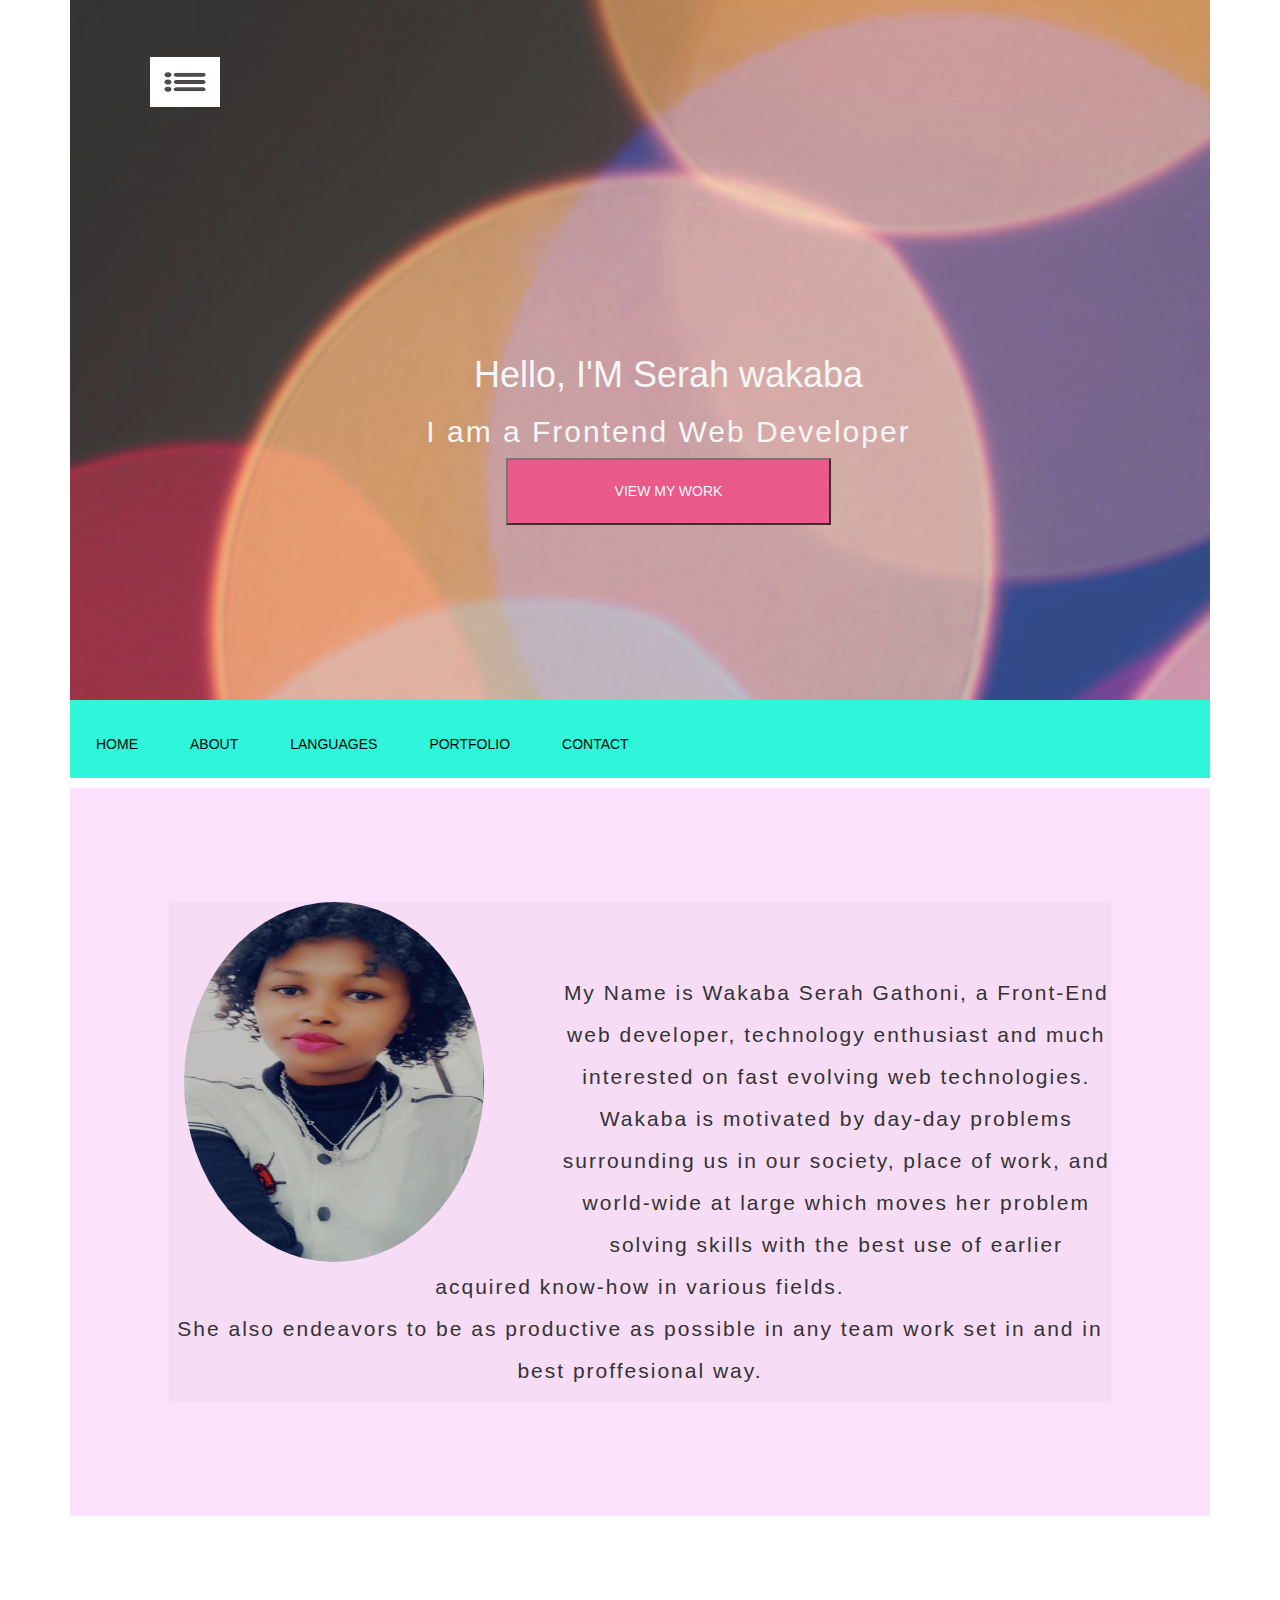
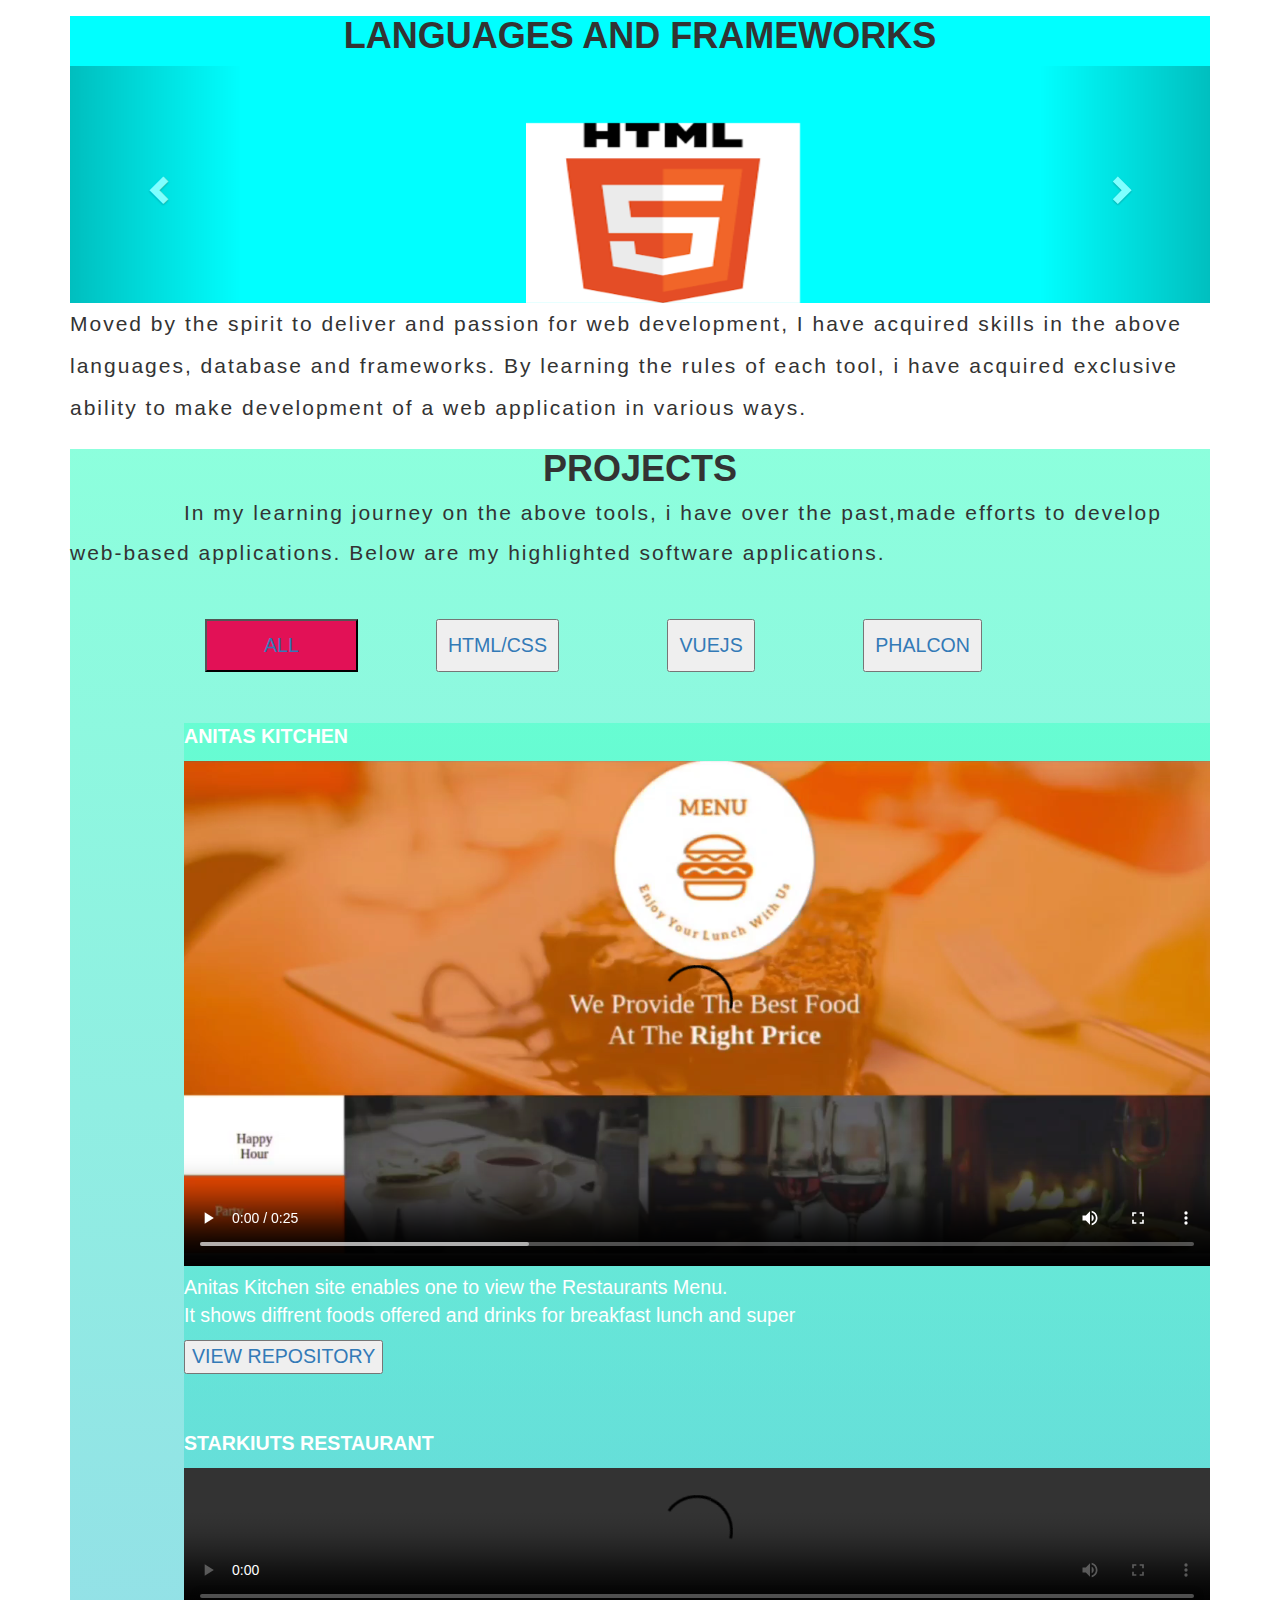
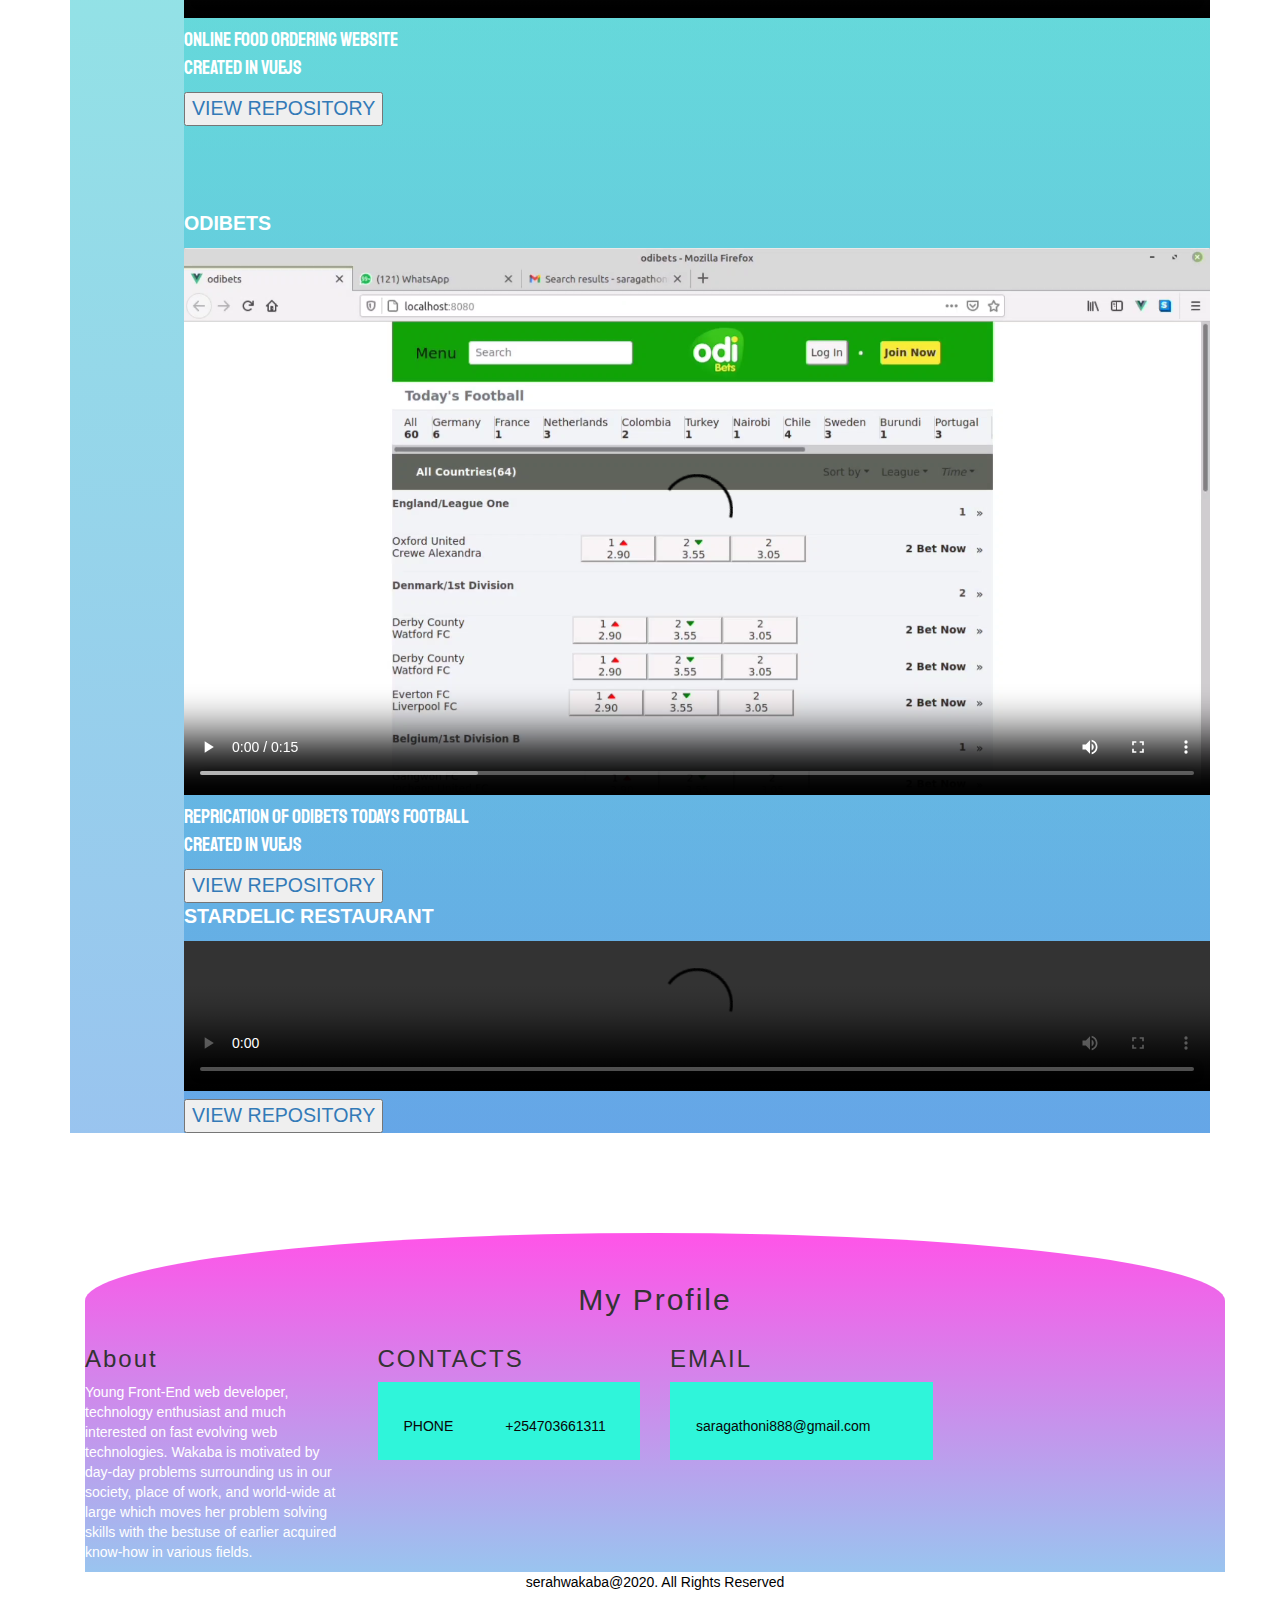
==== index.html @ 75a0c6b9 "lets commit" ====
<!DOCTYPE html>
<html>
    <head>
    <title>PERSONAL WEBSITE</title>
    <link rel="stylesheet" href="index.css">
    <meta name="viewport" content="width=device-width, initial-scale=1">
    <link rel="stylesheet" href="https://maxcdn.bootstrapcdn.com/bootstrap/3.4.1/css/bootstrap.min.css">
    <script src="https://ajax.googleapis.com/ajax/libs/jquery/3.5.1/jquery.min.js"></script>
    <script src="https://maxcdn.bootstrapcdn.com/bootstrap/3.4.1/js/bootstrap.min.js"></script>
    <link href="https://fonts.googleapis.com/css2?family=Playfair+Display:wght@800&family=Staatliches&display=swap"
    rel="stylesheet">

  </head>
 <body>
    <div class="container">
        <div id="landing" class="landing">
            <div class="image" style="background-image: url(./images/itl.at_abstract-wallpaper-hd_85496.png);">
              <div class="logo">
              <img src="./images/icon.png" height="50px" width="70px">
            </div>
            <div class="intro">

              <h1>Hello, I'M Serah wakaba</h1>
                <h2>I am a Frontend Web Developer</h2>
              <a href="#about"> <button class="button4" style="height:40%;color:aliceblue;padding:2%; width:30%; background-color:rgb(228, 49, 108);">VIEW MY WORK </button> </a> </div>
              
            </div>
            </div>
            <div class="nav">
            <ul id="about">
                <li><a class="active" href="#landing">HOME</a></li>
                <li><a href="#about">ABOUT</a></li>
                <li><a href="#lang">LANGUAGES</a></li>
                <li><a href="#projects">PORTFOLIO</a></li>
                <li><a href="#contact">CONTACT</a></li>
              </ul>
            </div>
            <div class="about" id="about">

            <div class="row" style="background-color: rgba(172, 161, 152, 0.062);">
              <div class="col-md-5 no-gutters">
                <div class="rightside d-flex justify-content-center align-items-center">
                    <img class="round" src="./images/profile.jpeg" 
                        width="300" height="360">
                </div>
            </div>
            <br><br><br>
              <div class="col">
               <div class="j" >
                      <div class="conta" >
                          <h6 style="font-size:100%;font-size: 100%;
                          letter-spacing: 2px;
                          line-height: 200%;text-align:center;font-size:150%;">My Name is Wakaba Serah Gathoni, a Front-End web developer,
                              technology enthusiast and much interested on fast evolving web technologies.
                              Wakaba is motivated by day-day problems surrounding us in our society, place of work, and world-wide at large
                              which moves her problem solving skills with the best use of earlier acquired know-how in various fields.<br>
                              She also endeavors to be as productive as possible in any team work set in and in best proffesional way.
                  
                          </h6>
                      </div>
                  </div>
              </div>
      
              
          </div>
        </div>
        <br>        <br>
        <br>
        <br>

      
            <div class="lang" id="lang" style="background-color:aqua;">
                <h1 style="text-align:center;"><b>LANGUAGES AND FRAMEWORKS</b></h1>
                <div id="myCarousel" class="carousel slide" data-ride="carousel">
                    <!-- Indicators -->
                   
                    <!-- Wrapper for slides -->
                    <div class="carousel-inner" style="padding-left: 40%;padding-top: 5%;">
                      <div class="item active">
                        <img src="./images/html.png"  style="width:40%;height:180px;">
                      </div>
                
                      <div class="item">
                        <img src="./images/css.png" alt="Chicago" style="width:40%;height:180px;">
                      </div>
                    
                      <div class="item">
                        <img src="./images/js.png" alt="New york" style="width:40%;height:180px;">
                      </div>
                      <div class="item">
                        <img src="./images/vuejs.jpeg" alt="Chicago" style="width:40%;">
                      </div>
                      
                      <div class="item">
                        <img src="./images/php.png" alt="Chicago" style="width:40%;height:180px;">
                      </div>
                      <div class="item">
                        <img src="./images/phalcon-tutorial.jpg" alt="Chicago" style="width:40%;height:180px;">
                      </div>
                      <div class="item">
                        <img src="./images/python.jpeg" alt="Chicago" style="width:40%;height:180px;">
                      </div>
                    </div>
                
                    <!-- Left and right controls -->
                    <a class="left carousel-control" href="#myCarousel" data-slide="prev">
                      <span class="glyphicon glyphicon-chevron-left"></span>
                      <span class="sr-only">Previous</span>
                    </a>
                    <a class="right carousel-control" href="#myCarousel" data-slide="next">
                      <span class="glyphicon glyphicon-chevron-right"></span>
                      <span class="sr-only">Next</span>
                    </a>
                  </div>
                </div>
                <span style="
                font-size: 100%;
                letter-spacing: 2px;
                line-height: 200%;text-align:center;font-size:150%;">Moved by the spirit to deliver and passion for web development,
                     I have acquired skills in the above languages, database and frameworks. 
                     By learning the rules of each tool, i have acquired
                     exclusive ability to make development of a web application in various ways.</span>
                
     <div  class="projects"id="projects">
         <h1 style="text-align:center;"><b>PROJECTS</b></h1>
         <span style="padding-left:10%; font-family: ;
         font-size:150%;
         letter-spacing: 2px; 
         ;text-align:center;">In my learning journey on the above
           tools, i have over the past,made efforts to 
           develop <br><p></p>web-based applications. Below are my highlighted 
           software applications.</span>
         <div class=nav1>
                <a href="#projects"> <button style="background-color: rgb(226, 17, 86); margin:2%; padding:1%;width:15%">ALL</button></a>
                <a href="#html"><button style="margin:5%;padding:1%;">HTML/CSS</button></a>
                <a href="#vue"> <button style="margin:5%;padding:1%;">VUEJS</button></a>
                <a href="#odi"> <button style="margin:5%;padding:1%;">PHALCON</button></a>
                 <div class="projects" id="projects">
                     <div id="html">
                     <p><b>ANITAS KITCHEN</b></p>
                    <video width="100%" controls>
                        <source src="./images/g.mp4" type="video/mp4">
                        <source src="g.mp4" type="video/mp4">
                        Your browser does not support the video tag.
                      </video>
                      <p style="f
                      
                      ">Anitas Kitchen site enables one to view the Restaurants Menu.<br> It shows diffrent foods offered and drinks for breakfast lunch and super</p>
                      <a href="https://serahwakaba.github.io/Anitas-Kitchen-project/"><button>VIEW REPOSITORY</button></a>

                    </div>
                    <br><br>
                    <div id="vue">
                      <p><b>STARKIUTS RESTAURANT</b></p>
                      <video width="100%"  controls>
                        <source src="./images/starvue.mp4" type="video/mp4">
                        <source src="movie.ogg" type="video/ogg">
                        Your browser does not support the video tag.
                      </video>
                      <p style="font-family: 'Staatliches', cursive;"> Online Food Ordering website<br>
                    Created In VUEJS</p>
                      <a href="https://serahwakaba.github.io/Anitas-Kitchen-project/"><button>VIEW REPOSITORY</button></a>

                    </div>
                    <br><br><br>
                    <div id="odi">
                        <p><b>ODIBETS</b></p>
                      <video width="100%"  controls>
                        <source src="./images/odibets.mp4" type="video/mp4">
                        <source src="movie.ogg" type="video/ogg">
                        Your browser does not support the video tag.
                      </video>
                      <p style="font-family: 'Staatliches', cursive;">Reprication of Odibets Todays Football<br>
                    Created in VUEJS</p>
                      <a href="https://serahwakaba.github.io/Anitas-Kitchen-project/"><button>VIEW REPOSITORY</button></a>

                    </div>
                    <div id="html">
                        <p><b>STARDELIC RESTAURANT</b></p>
                      <video width="100%"  controls>
                        <source src="./images/star.mp4" type="video/mp4">
                        <source src="movie.ogg" type="video/ogg">
                        Your browser does not support the video tag.
                      </video>
                      <a href="https://serahwakaba.github.io/Anitas-Kitchen-project/"><button>VIEW REPOSITORY</button></a>

                    </div>
                 </div>


         </div>
        </div>
        <br><br><br><br><br>
        <div class="container">
        <div id="contact" class="bg-custom mt-5 pt-30 pt-60 pb-5">
            <h2 class="text-center text-white">My Profile</h2>
            <div class="row">
              <div class="col-md-12 p-5">
                <div class="row">
                  <div class="col-md-3">
                    <h3>About</h3>
                    <p class="pt-4">Young Front-End web developer, technology enthusiast
                      and much interested on fast evolving
                      web technologies. Wakaba is motivated by day-day
                      problems surrounding us in our society, place of work, and world-wide at large which moves
                       her problem solving skills with the bestuse of earlier acquired know-how in various fields.
                      
                    </p>
                  </div>
                  <div class="col-md-3">
                    <h3>CONTACTS</h3>
                    <ul>
                      <li><a href="#">PHONE</a></a></li>
                      <li><a href="#">+254703661311</a></li>
                      
                    </ul>
                  </div>
                  <div class="col-md-3">
                    <h3>EMAIL</h3>
                    <ul>
                      <li><a href="#">saragathoni888@gmail.com</a></li>
                     
                    </ul>
                  </div>
                
                  
                  </div>
                </div>
              </div>
                <div class="col-md-12" style="color: black">
                  <p class="text-center pt-2 mb-2" style="color: black">serahwakaba@2020. All Rights Reserved</p>
                </div>
             
            </div>
          </div>
         
          </div>    
         </div>
        </div>
 </body>
</html>
---- index.css ----
body{
    background-color:black;
}
.landing{
    background-image: url(./images/bg2.jpeg);
    height:700px;
    width: 100%;
    opacity:80%;
    animation:infinite;
    color:black;

}
.intro{
    text-align: center;
    padding-top:20%;
    padding-left: 5%;
    color:whitesmoke;
}
.round{
    border-radius:60%;
    border-style: solid;
}

.logo{
    color:white;
    padding-left:7%;
    padding-top: 5%;
}
.down {
    transform: rotate(45deg);
    -webkit-transform: rotate(45deg);
  }
  ul {
  list-style-type: none;
  margin: 0;
  padding: 0;
  overflow: hidden;
  background-color: rgb(47, 245, 218);
}

li {
  float: left;
}

li a {
  display: block;
  color: rgb(7, 6, 6);
  text-align: center;
  padding: 24px 26px;
  text-decoration: none;
}

li a:hover {
  background-color:aqua;
}
#me{
    border-radius:80%;
    height:70%;
    width:80%;
    border-color:rgb(218, 71, 255);
    border-width: 70%;
    border-style: solid;
}
.about{
    background-color:rgba(238, 130, 238, 0.24);
    width:100%;
    height:80%;
    padding: 10%;
}
#mycorousel{
    height:760%;

}
.nav1{
    padding-left: 10%;
    font-size:140%;
   
}
.projects{
    background-image: linear-gradient(#54ffccab, #2e86de7c);

}

    .bg-custom{
    background-image: linear-gradient(#ff54e8, #2e86de7c);
    border-top-left-radius: 50% 20%;
    border-top-right-radius: 50% 20%;
    }
    .bg-bottom{
    background-color: #0097e6;
    }
    .pt-30{
    padding-top: 30px;
    }
    ul{
    margin: 0;
    padding: 0;
    list-style-type: none;
    }
    h3,p,a{
    color: #fff;
    }
    h2{
    font-weight:700;
    font-size:30px;
    letter-spacing: 2px;
    }
    h3{
    font-weight:700;
    font-size: 26px;
    letter-spacing: 2px;
    }
    li{
    padding-top: 10px;
    }
    a{
    text-decoration: none;
    }
    a:hover{
    text-decoration: none;
    color:#ddd;
    }
    .fa{
    font-size: 40px;
    padding-right: 15px;
    }
    .download{
    text-align: center; 
    padding-top: 20px;
    }.download .fa{
    padding-right: 25px;
    font-size: 50px;
    }
    @media(max-width: 992px){
    h3{
    font-size: 18px;
    }
    .p-5 {
    padding: 2rem!important;
    }
    }
    @media(max-width: 830px){
    .pt-60{
    padding-top: 60px;
    }
    .col-md-3{
    padding-right:6px;
    padding-left: 6px;
    margin: 0;
    }
    h3 {
    font-size: 16px;
    }
    }
    @media(max-width: 768px){
    .col-md-3{
    text-align:center;
    }
    h3{
    font-size: 40px;
    }
    .input-group {
    margin-top:  1rem!important;
    }
    .pt-60{
    padding-top: 30px;
    }
    }
    @media(max-width: 475px){
    h3{
    font-size: 30px;
    padding-top: 30px;
    }
    .mobile-none{
    display:none;
    }
    }
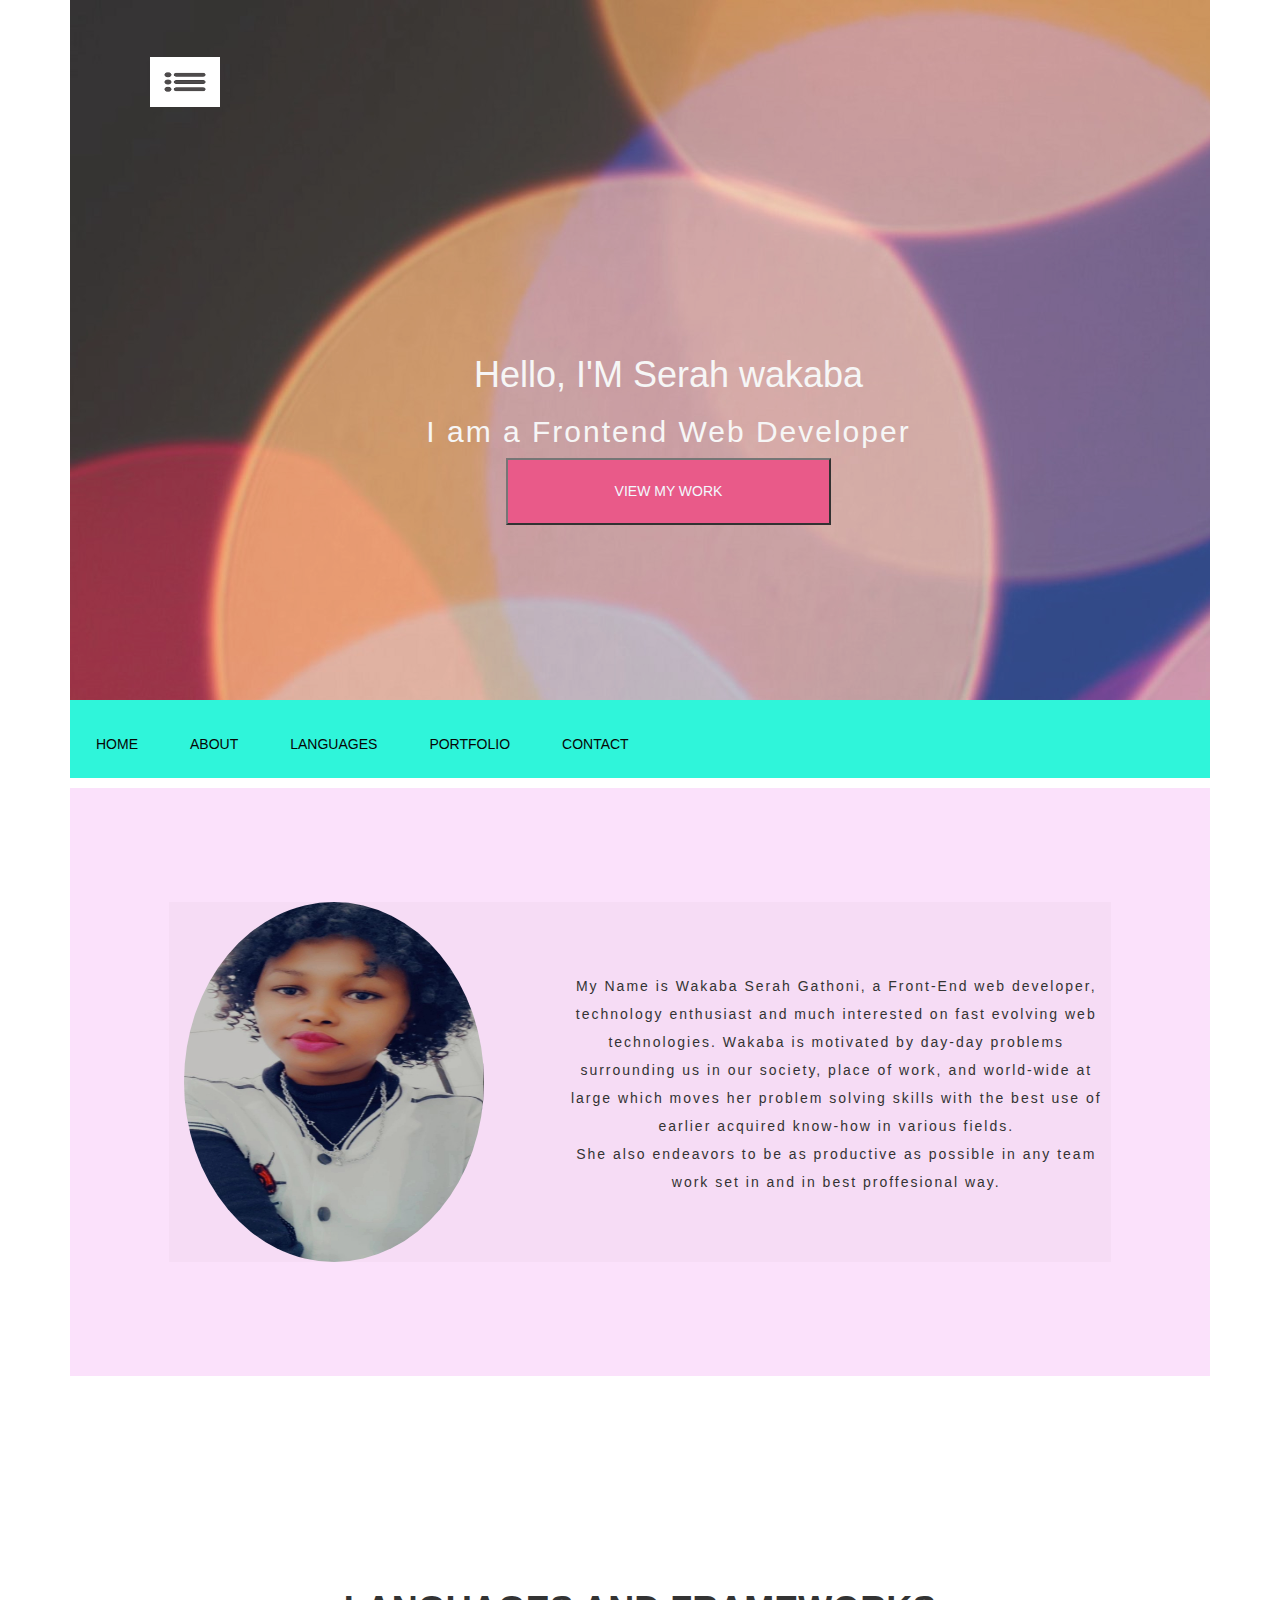
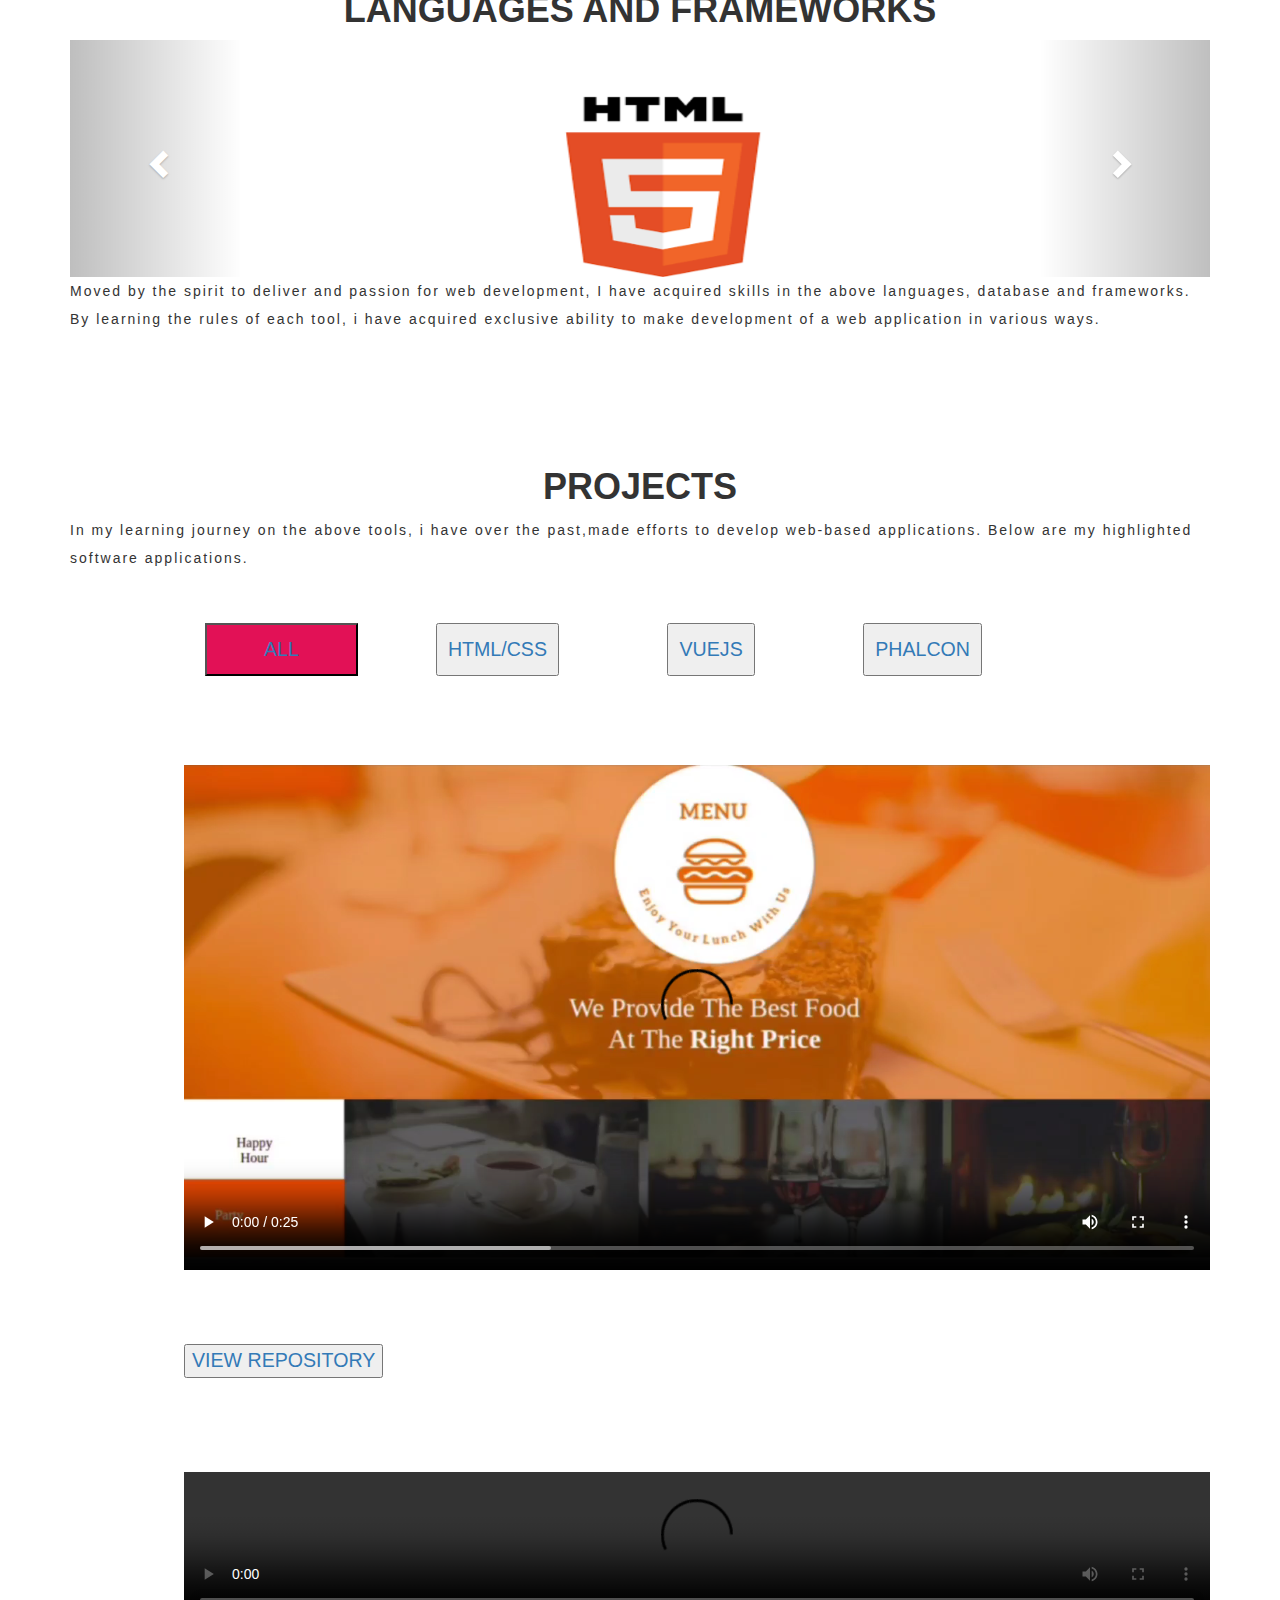
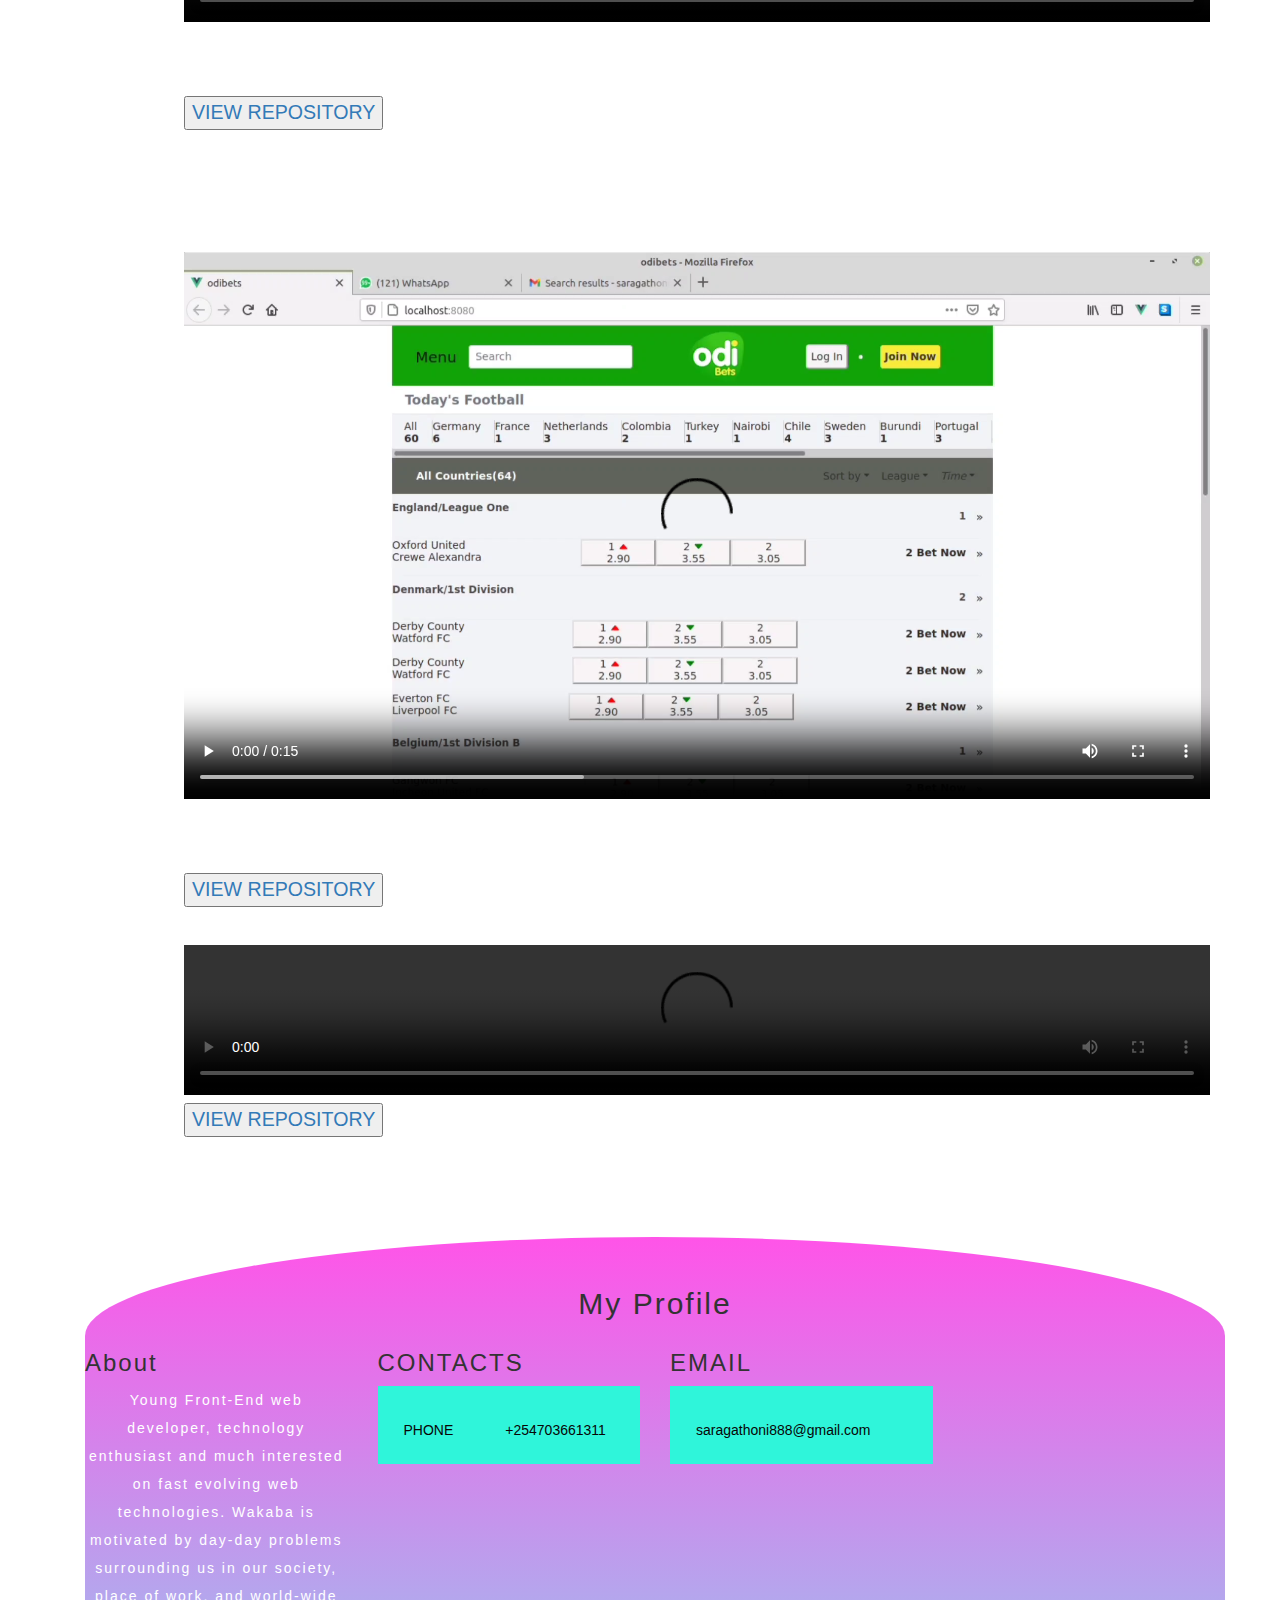
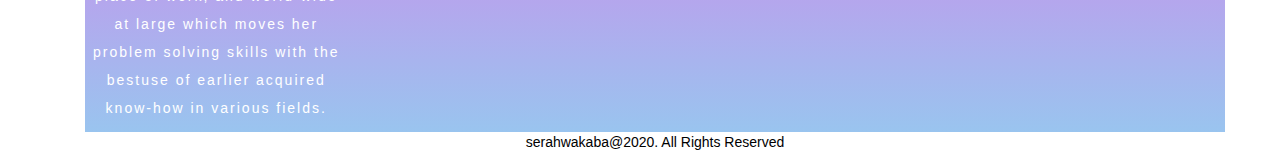
==== commit 910d9c71: "this commit" ====
--- a/index.html
+++ b/index.html
@@ -13,6 +13,7 @@
   </head>
  <body>
     <div class="container">
+    
         <div id="landing" class="landing">
             <div class="image" style="background-image: url(./images/itl.at_abstract-wallpaper-hd_85496.png);">
               <div class="logo">
@@ -29,13 +30,14 @@
             <div class="nav">
             <ul id="about">
                 <li><a class="active" href="#landing">HOME</a></li>
-                <li><a href="#about">ABOUT</a></li>
+                <li><a href="#aboutme">ABOUT</a></li>
                 <li><a href="#lang">LANGUAGES</a></li>
                 <li><a href="#projects">PORTFOLIO</a></li>
                 <li><a href="#contact">CONTACT</a></li>
               </ul>
             </div>
-            <div class="about" id="about">
+            <div class="content">
+            <div class="about" id="aboutme">
 
             <div class="row" style="background-color: rgba(172, 161, 152, 0.062);">
               <div class="col-md-5 no-gutters">
@@ -44,13 +46,14 @@
                         width="300" height="360">
                 </div>
             </div>
+
             <br><br><br>
               <div class="col">
                <div class="j" >
                       <div class="conta" >
                           <h6 style="font-size:100%;font-size: 100%;
                           letter-spacing: 2px;
-                          line-height: 200%;text-align:center;font-size:150%;">My Name is Wakaba Serah Gathoni, a Front-End web developer,
+                          line-height: 200%;text-align:center;font-size:100%;">My Name is Wakaba Serah Gathoni, a Front-End web developer,
                               technology enthusiast and much interested on fast evolving web technologies.
                               Wakaba is motivated by day-day problems surrounding us in our society, place of work, and world-wide at large
                               which moves her problem solving skills with the best use of earlier acquired know-how in various fields.<br>
@@ -64,16 +67,16 @@
               
           </div>
         </div>
-        <br>        <br>
+        <br><br>
         <br>
         <br>
 
-      
-            <div class="lang" id="lang" style="background-color:aqua;">
+            <div class="languages">
+            <div class="lang" id="lang" style="background-color:white">
                 <h1 style="text-align:center;"><b>LANGUAGES AND FRAMEWORKS</b></h1>
                 <div id="myCarousel" class="carousel slide" data-ride="carousel">
                     <!-- Indicators -->
-                   
+                  
                     <!-- Wrapper for slides -->
                     <div class="carousel-inner" style="padding-left: 40%;padding-top: 5%;">
                       <div class="item active">
@@ -114,28 +117,28 @@
                   </div>
                 </div>
                 <span style="
-                font-size: 100%;
-                letter-spacing: 2px;
-                line-height: 200%;text-align:center;font-size:150%;">Moved by the spirit to deliver and passion for web development,
+                          font-size:100%;font-size: 100%;
+                          letter-spacing: 2px;
+                          line-height: 200%;text-align:center;font-size:100%;">Moved by the spirit to deliver and passion for web development,
                      I have acquired skills in the above languages, database and frameworks. 
                      By learning the rules of each tool, i have acquired
                      exclusive ability to make development of a web application in various ways.</span>
-                
-     <div  class="projects"id="projects">
+            </div>
+            </div>         
+         <div  class="projects"id="projects">
          <h1 style="text-align:center;"><b>PROJECTS</b></h1>
-         <span style="padding-left:10%; font-family: ;
-         font-size:150%;
-         letter-spacing: 2px; 
-         ;text-align:center;">In my learning journey on the above
+         <span id="text" style="font-size:100%;font-size: 100%;
+         letter-spacing: 2px;
+         line-height: 200%;text-align:center;font-size:100%;">In my learning journey on the above
            tools, i have over the past,made efforts to 
-           develop <br><p></p>web-based applications. Below are my highlighted 
+           develop web-based applications. Below are my highlighted 
            software applications.</span>
-         <div class=nav1>
+         <div class=nav1 id="n">
                 <a href="#projects"> <button style="background-color: rgb(226, 17, 86); margin:2%; padding:1%;width:15%">ALL</button></a>
                 <a href="#html"><button style="margin:5%;padding:1%;">HTML/CSS</button></a>
                 <a href="#vue"> <button style="margin:5%;padding:1%;">VUEJS</button></a>
                 <a href="#odi"> <button style="margin:5%;padding:1%;">PHALCON</button></a>
-                 <div class="projects" id="projects">
+                 <div class="project" id="projects">
                      <div id="html">
                      <p><b>ANITAS KITCHEN</b></p>
                     <video width="100%" controls>
@@ -143,9 +146,7 @@
                         <source src="g.mp4" type="video/mp4">
                         Your browser does not support the video tag.
                       </video>
-                      <p style="f
-                      
-                      ">Anitas Kitchen site enables one to view the Restaurants Menu.<br> It shows diffrent foods offered and drinks for breakfast lunch and super</p>
+                      <p>Anitas Kitchen site enables one to view the Restaurants Menu.<br> It shows diffrent foods offered and drinks for breakfast lunch and super</p>
                       <a href="https://serahwakaba.github.io/Anitas-Kitchen-project/"><button>VIEW REPOSITORY</button></a>
 
                     </div>
@@ -157,6 +158,8 @@
                         <source src="movie.ogg" type="video/ogg">
                         Your browser does not support the video tag.
                       </video>
+                    </div>
+                    <div class="project">
                       <p style="font-family: 'Staatliches', cursive;"> Online Food Ordering website<br>
                     Created In VUEJS</p>
                       <a href="https://serahwakaba.github.io/Anitas-Kitchen-project/"><button>VIEW REPOSITORY</button></a>
@@ -234,8 +237,26 @@
             </div>
           </div>
          
-          </div>    
-         </div>
-        </div>
+          </div>  
+        </div>
+               </div>
+        </div>
+        </div>
+        <script>
+          window.onscroll = function() {myFunction()};
+          
+          var nav = document.getElementById("about");
+          var sticky = nav.offsetTop;
+          
+          function myFunction() {
+            if (window.pageYOffset > sticky) {
+              nav.classList.add("sticky");
+            } else {
+              nav.classList.remove("sticky");
+            }
+          }
+         
+          </script>
+          
  </body>
 </html>--- a/index.css
+++ b/index.css
@@ -26,6 +26,27 @@
     padding-left:7%;
     padding-top: 5%;
 }
+.sticky {
+    position: fixed;
+    top: 0;
+    width:85%;
+    z-index: 1;
+
+  }
+ 
+  
+.sticky + .content {
+  padding-top: 102px;
+}
+.sticky + .content {
+    padding-top: 102px;
+  }
+.sticky + .aboutme {
+    padding-bottom: 102px;
+  }
+  .sticky .languages {
+    padding-bottom: 102px;
+  }
 .down {
     transform: rotate(45deg);
     -webkit-transform: rotate(45deg);
@@ -67,6 +88,10 @@
     height:80%;
     padding: 10%;
 }
+#text{
+    text-align:center;
+    
+}
 #mycorousel{
     height:760%;
 
@@ -77,8 +102,12 @@
    
 }
 .projects{
-    background-image: linear-gradient(#54ffccab, #2e86de7c);
-
+    padding-top: 10%;
+
+}
+
+.lang{
+    padding-top:10%;
 }
 
     .bg-custom{
@@ -119,6 +148,11 @@
     a:hover{
     text-decoration: none;
     color:#ddd;
+    }
+    .pt-4{
+        font-size:100%;font-size: 100%;
+        letter-spacing: 2px;
+        line-height: 200%;text-align:center;font-size:100%;
     }
     .fa{
     font-size: 40px;
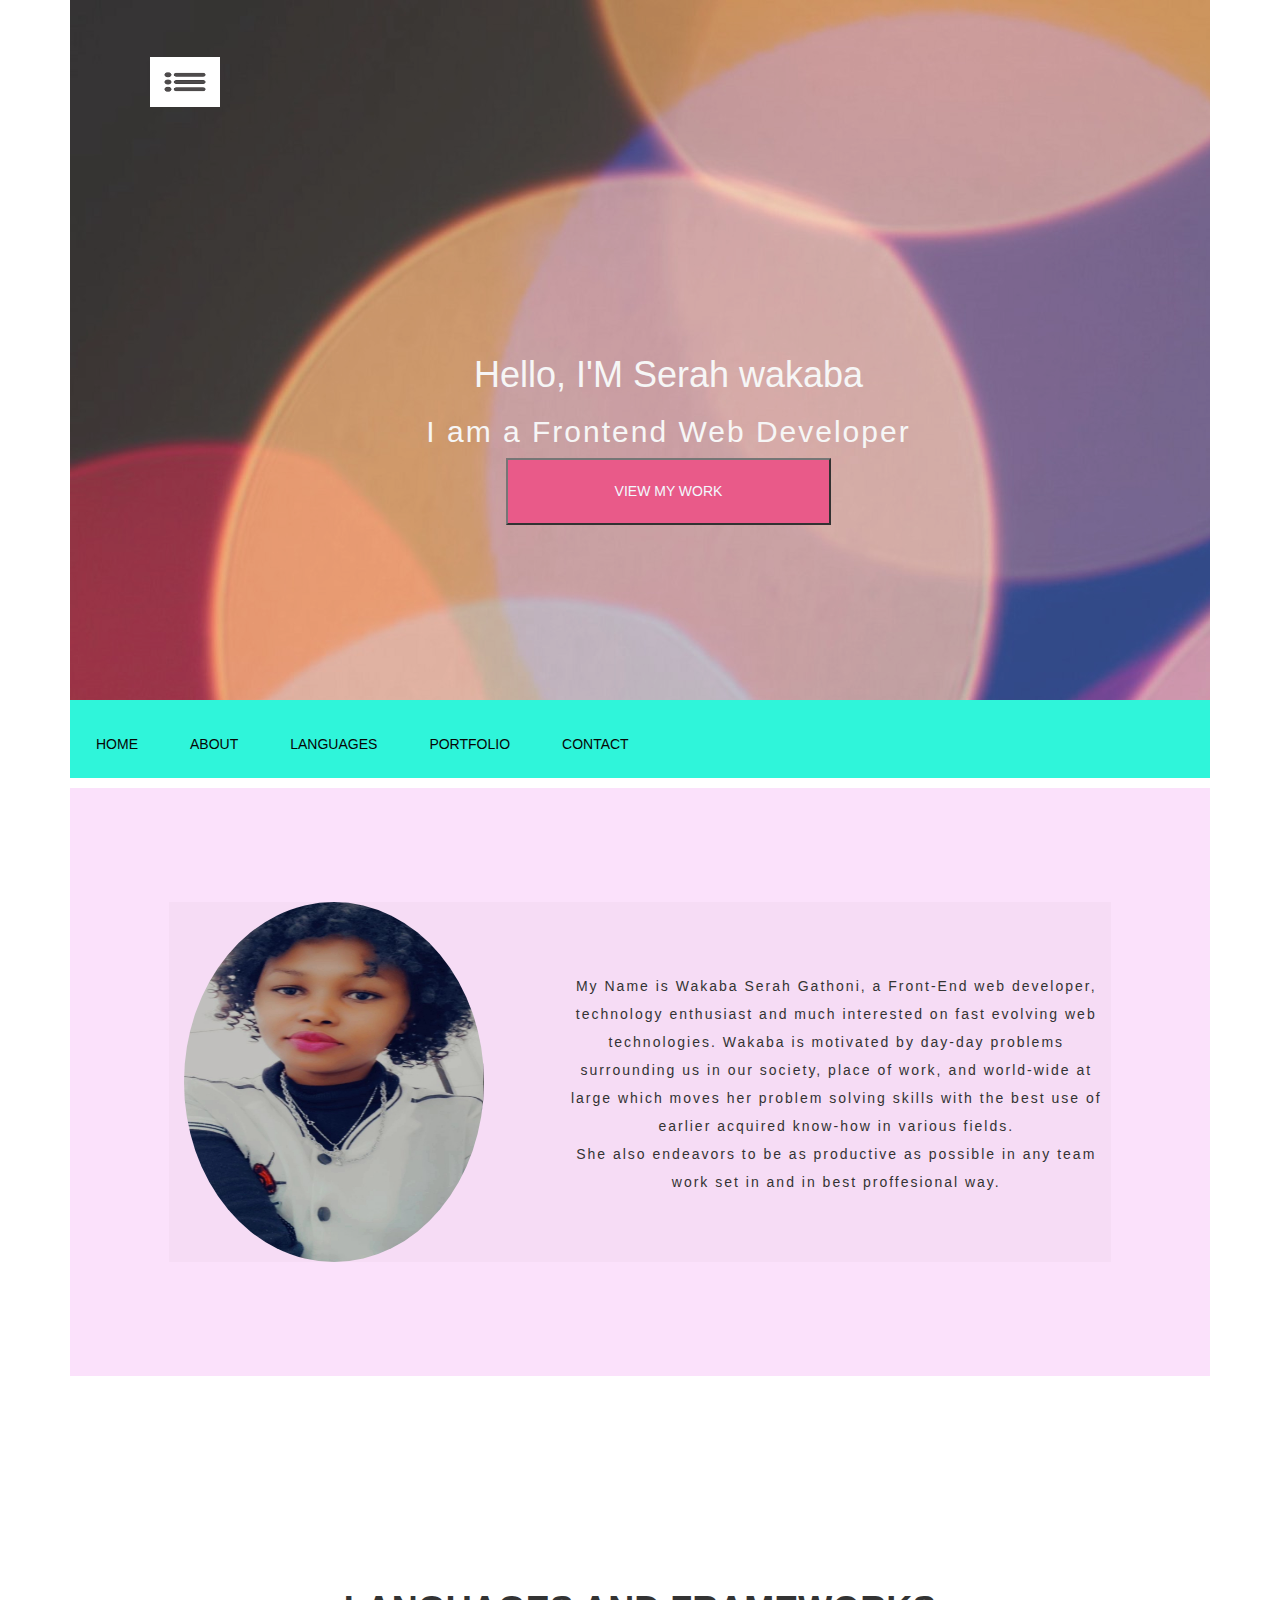
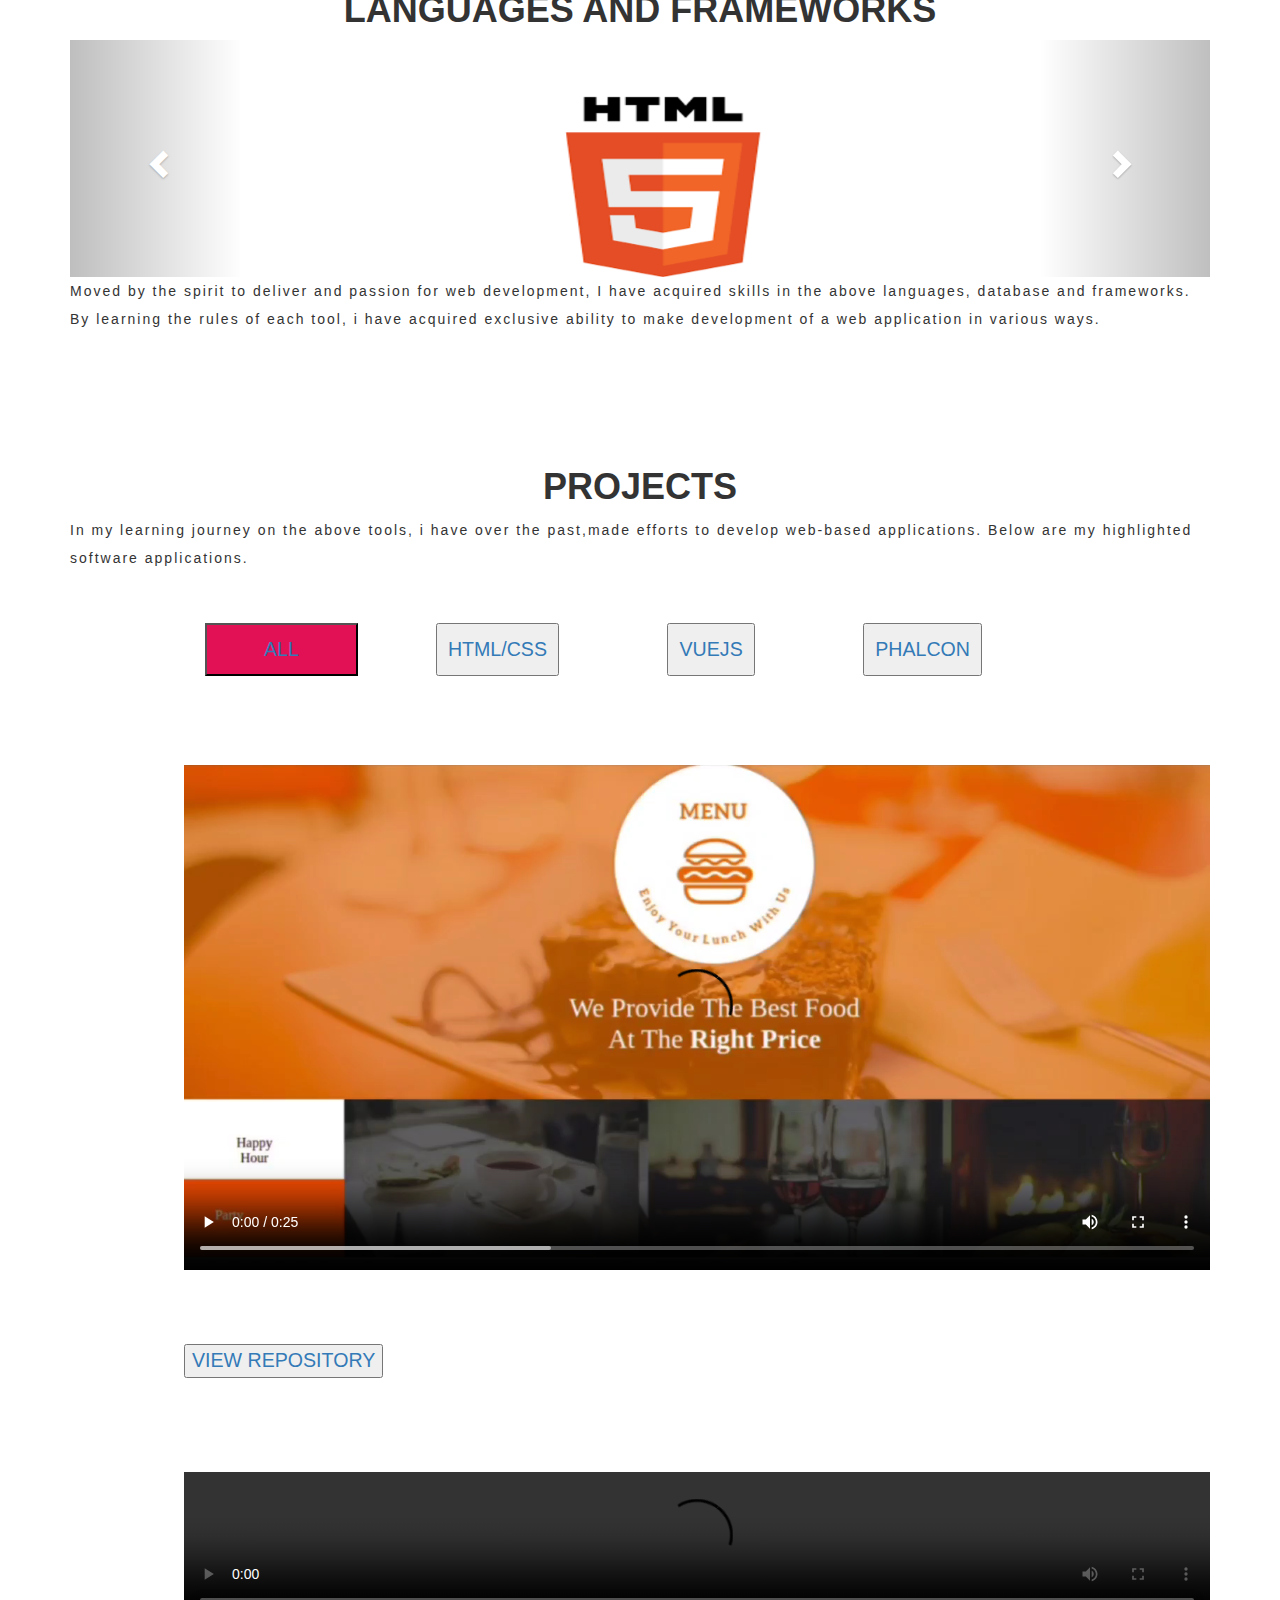
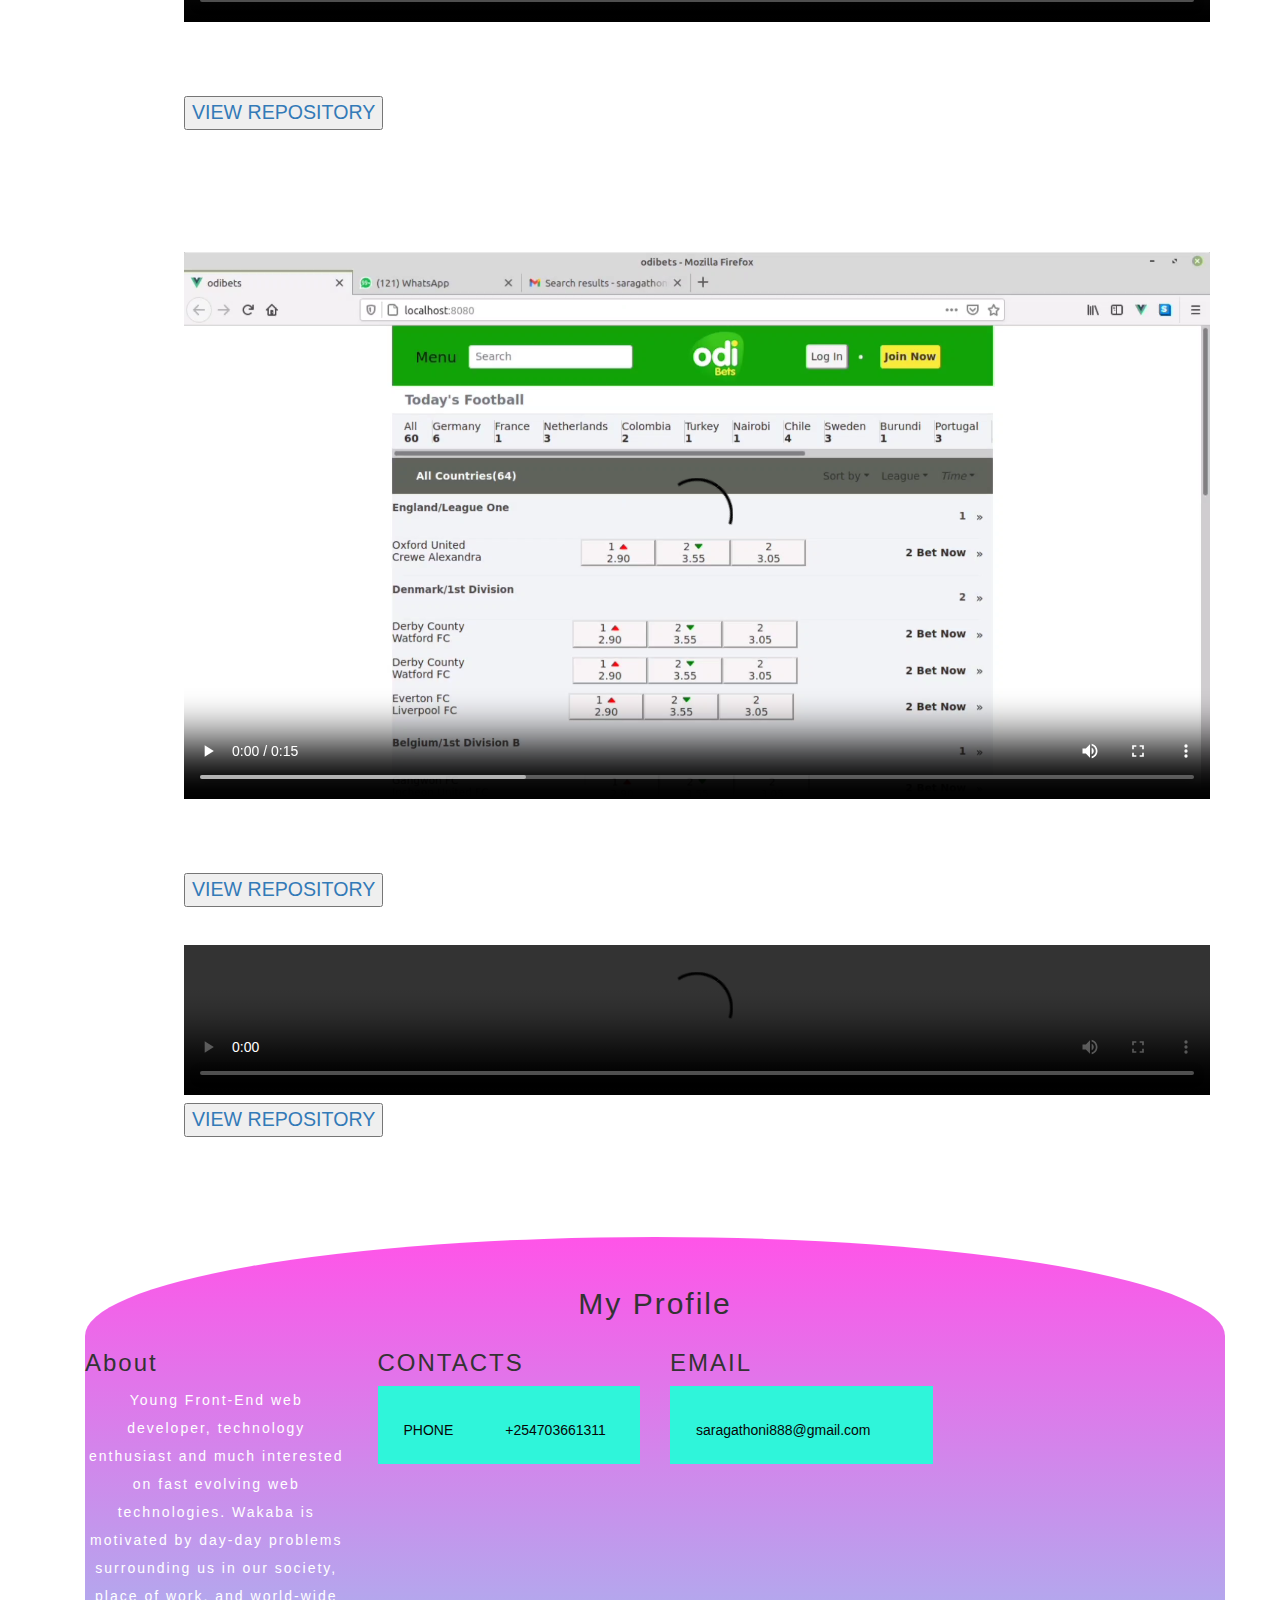
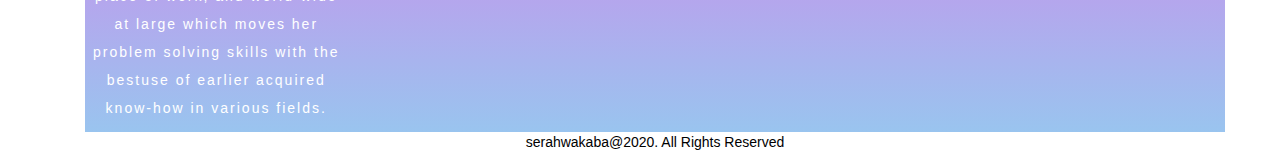
==== commit 643bad7b: "this commit" ====
--- a/index.html
+++ b/index.html
@@ -178,7 +178,7 @@
                       <a href="https://serahwakaba.github.io/Anitas-Kitchen-project/"><button>VIEW REPOSITORY</button></a>
 
                     </div>
-                    <div id="html">
+                    <id id="html">
                         <p><b>STARDELIC RESTAURANT</b></p>
                       <video width="100%"  controls>
                         <source src="./images/star.mp4" type="video/mp4">
@@ -187,7 +187,7 @@
                       </video>
                       <a href="https://serahwakaba.github.io/Anitas-Kitchen-project/"><button>VIEW REPOSITORY</button></a>
 
-                    </div>
+                    </id>
                  </div>
 
 
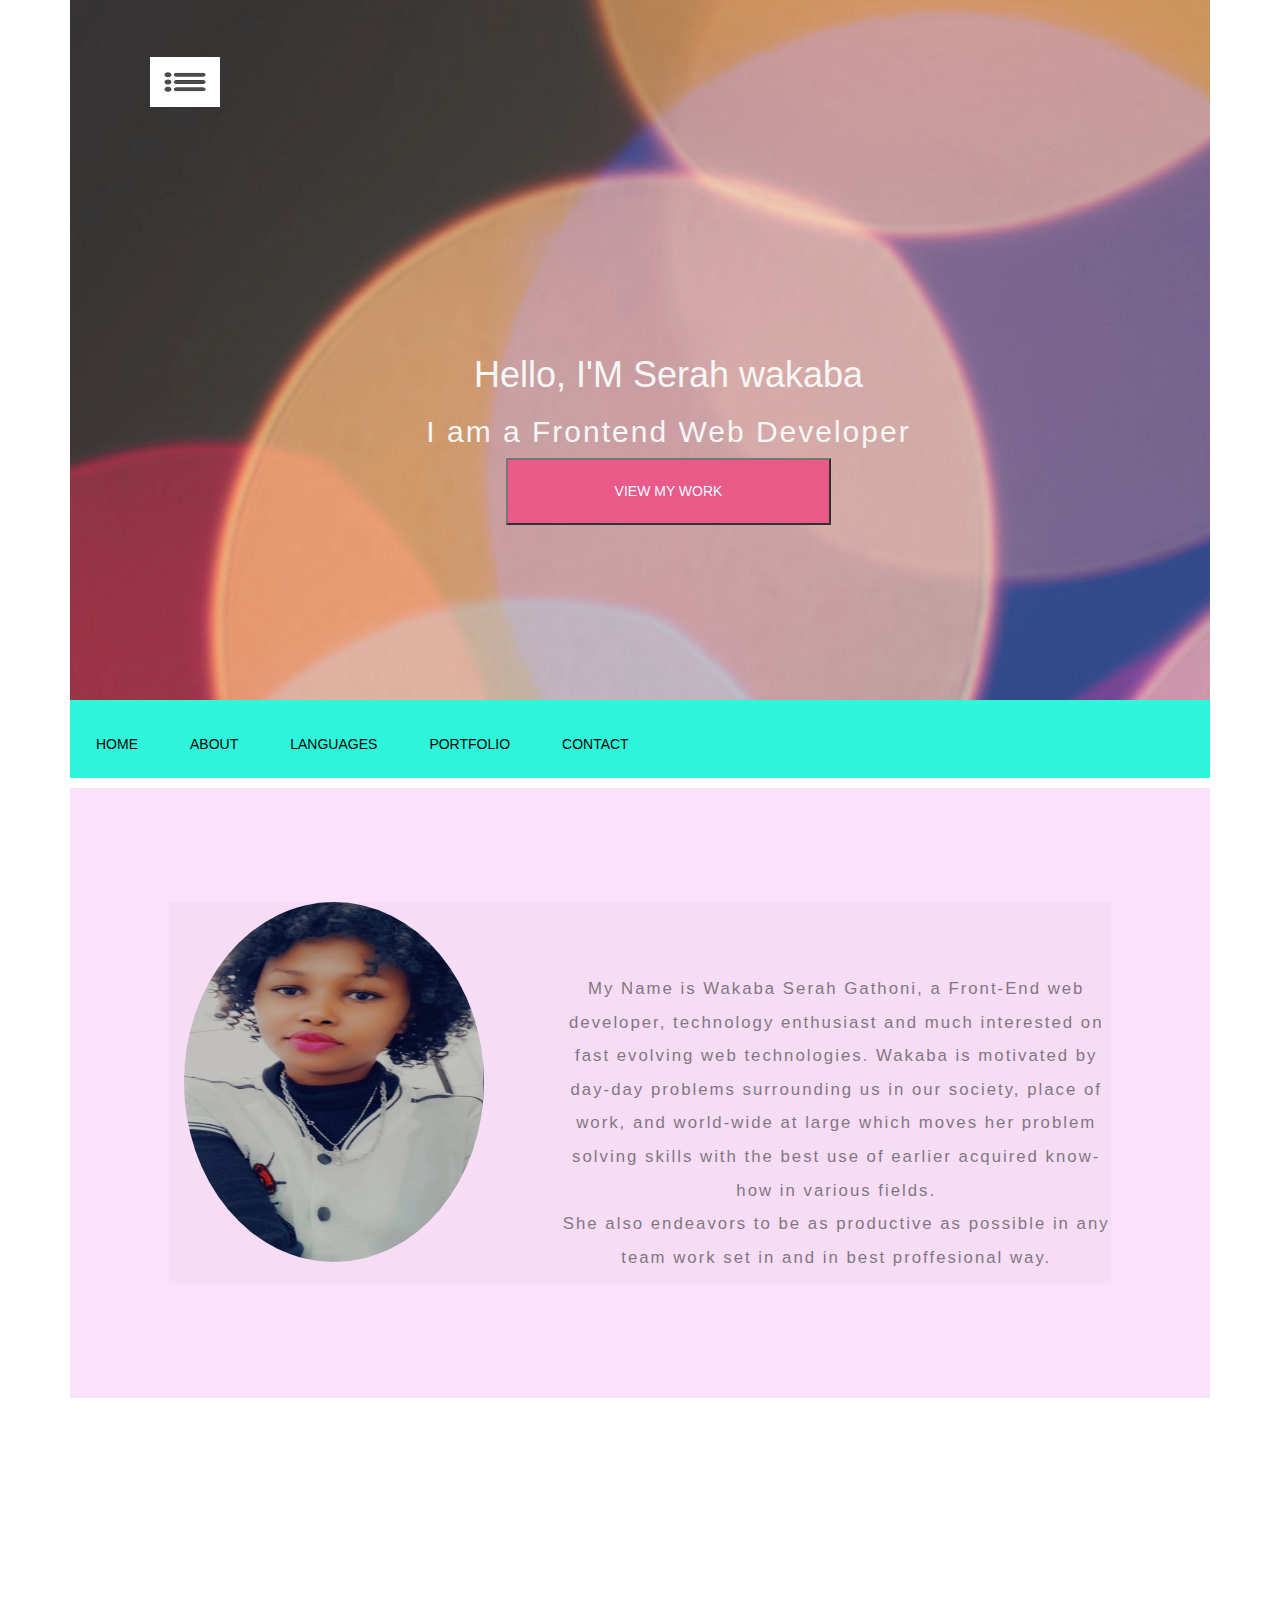
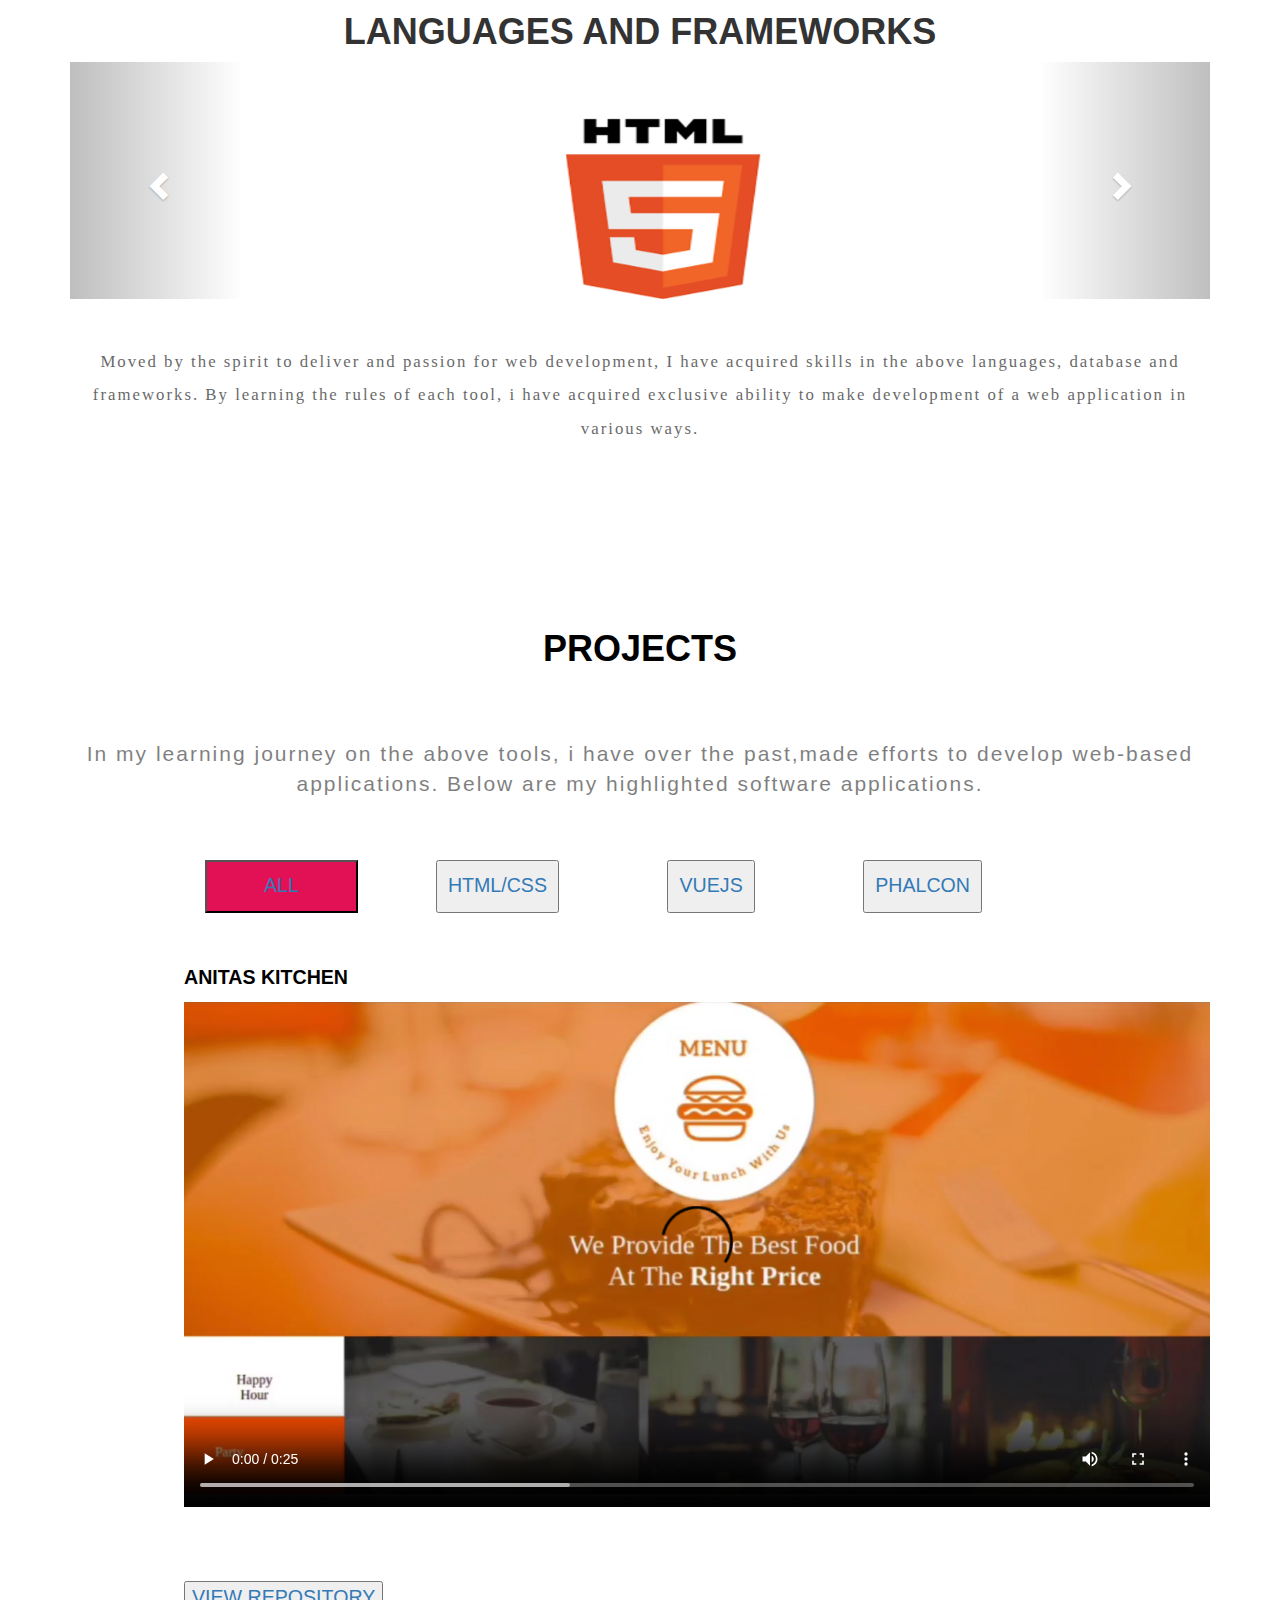
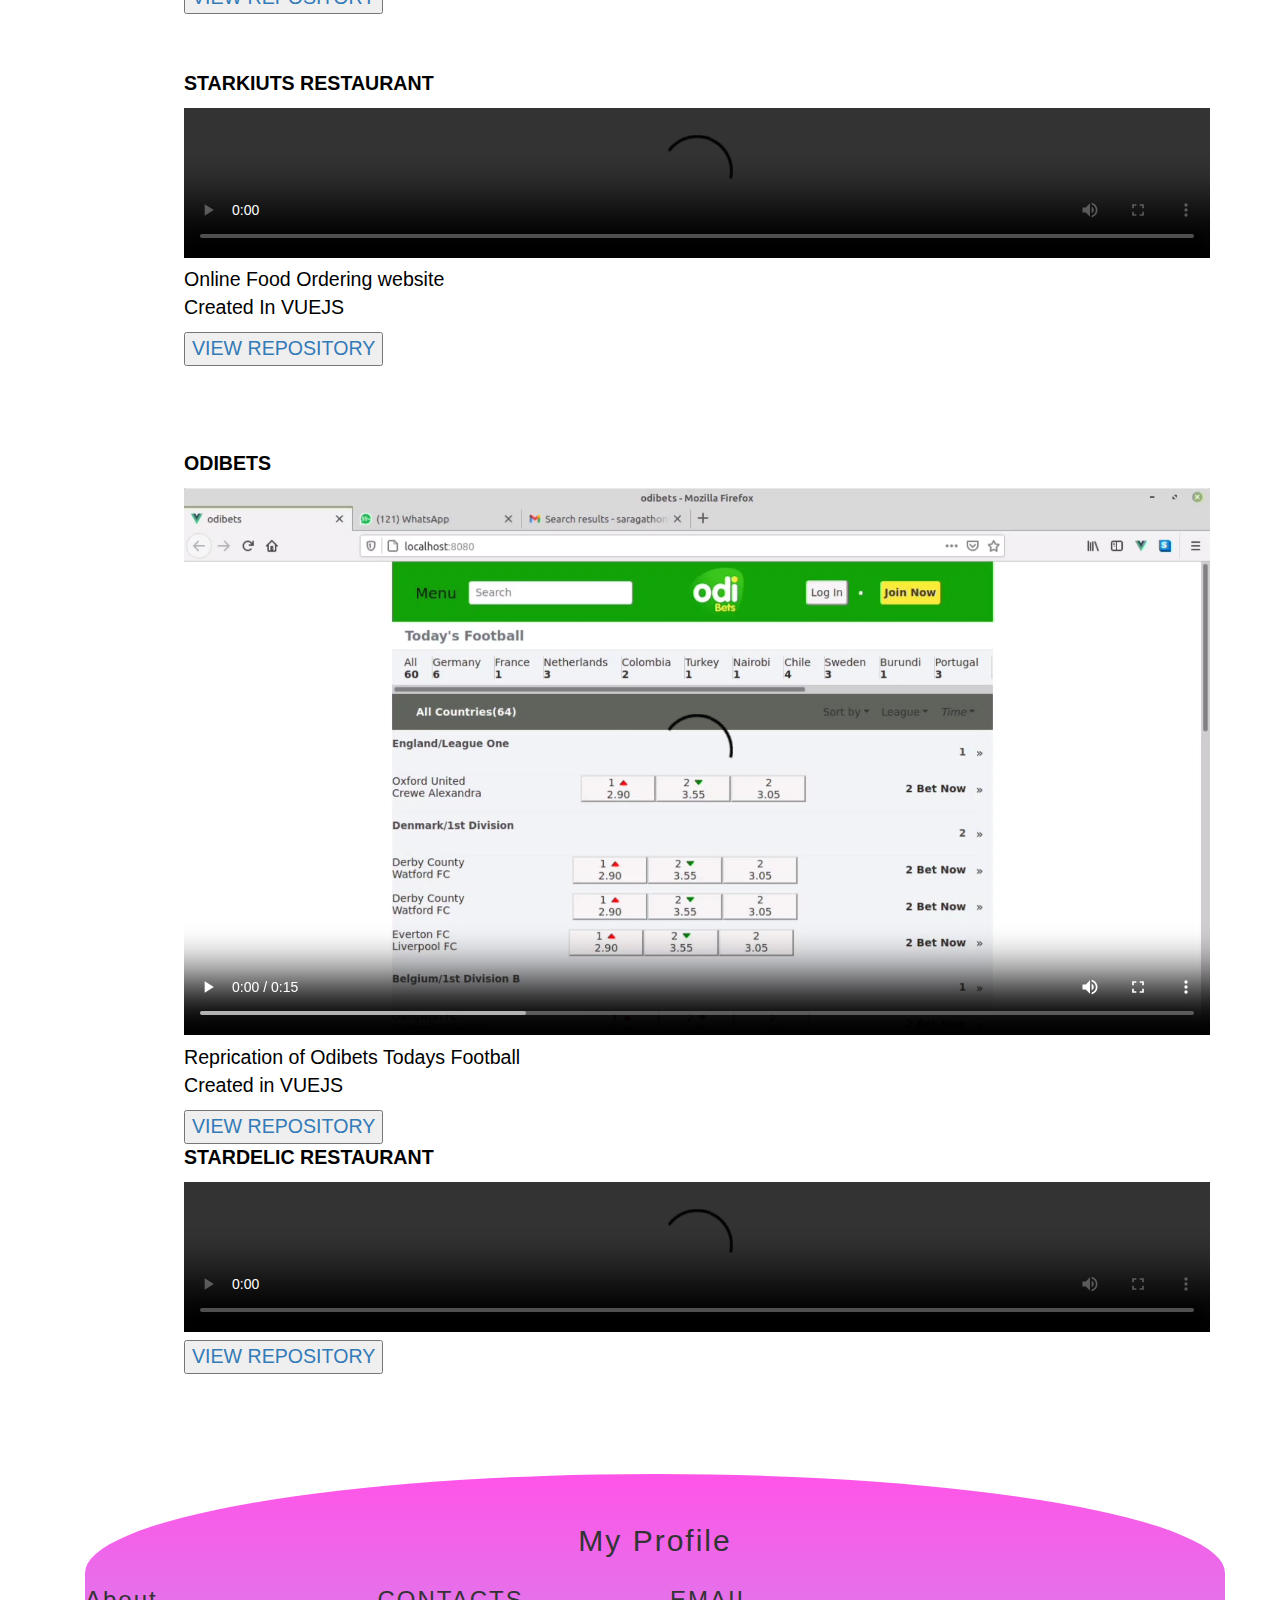
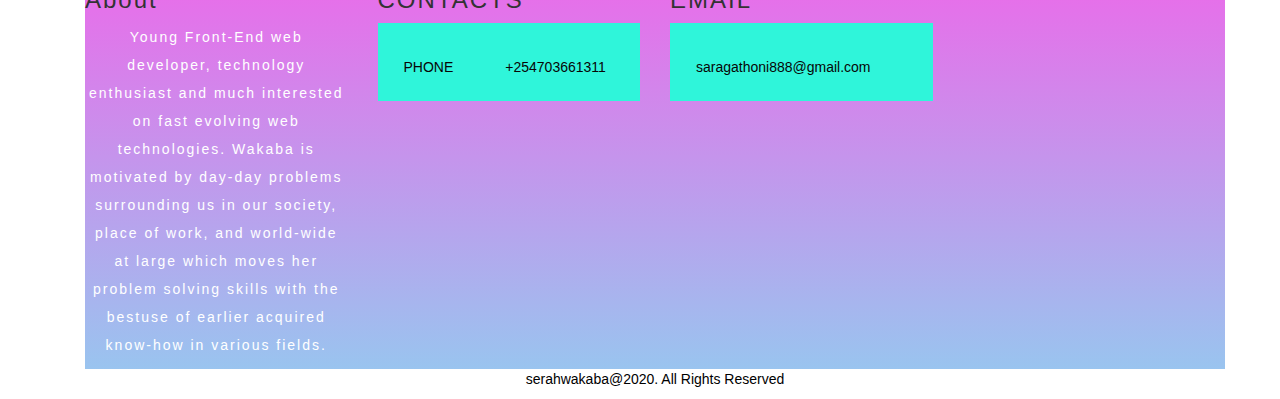
==== commit 1e6ea6ee: "opacity" ====
--- a/index.html
+++ b/index.html
@@ -51,9 +51,9 @@
               <div class="col">
                <div class="j" >
                       <div class="conta" >
-                          <h6 style="font-size:100%;font-size: 100%;
-                          letter-spacing: 2px;
-                          line-height: 200%;text-align:center;font-size:100%;">My Name is Wakaba Serah Gathoni, a Front-End web developer,
+                          <h6 style="font-size:100%;font-size: 120%;
+                          letter-spacing: 2px;opacity: 60%;
+                          line-height: 200%;text-align:center;font-size:120%;">My Name is Wakaba Serah Gathoni, a Front-End web developer,
                               technology enthusiast and much interested on fast evolving web technologies.
                               Wakaba is motivated by day-day problems surrounding us in our society, place of work, and world-wide at large
                               which moves her problem solving skills with the best use of earlier acquired know-how in various fields.<br>
@@ -116,23 +116,27 @@
                     </a>
                   </div>
                 </div>
-                <span style="
-                          font-size:100%;font-size: 100%;
-                          letter-spacing: 2px;
-                          line-height: 200%;text-align:center;font-size:100%;">Moved by the spirit to deliver and passion for web development,
+                <p style="
+               
+                font-size: medium;opacity: 60%;padding-top: 4%;
+                          font-size: 120%; font-family: 'montserrat' , 'sans-serif';
+                          letter-spacing: 2px;color:black;
+                          line-height: 200%;text-align:center;">Moved by the spirit to deliver and passion for web development,
                      I have acquired skills in the above languages, database and frameworks. 
                      By learning the rules of each tool, i have acquired
-                     exclusive ability to make development of a web application in various ways.</span>
-            </div>
-            </div>         
+                     exclusive ability to make development of a web application in various ways.</p>
+            </div>
+            </div> 
+            <br><br>       
          <div  class="projects"id="projects">
          <h1 style="text-align:center;"><b>PROJECTS</b></h1>
-         <span id="text" style="font-size:100%;font-size: 100%;
-         letter-spacing: 2px;
-         line-height: 200%;text-align:center;font-size:100%;">In my learning journey on the above
+         <br><br><br>
+         <p id="text" style="font-size: 150%;opacity: 50%;
+         letter-spacing: 2px; color: #000000;
+        text-align:center;justify-content:center; ">In my learning journey on the above
            tools, i have over the past,made efforts to 
            develop web-based applications. Below are my highlighted 
-           software applications.</span>
+           software applications.</p>
          <div class=nav1 id="n">
                 <a href="#projects"> <button style="background-color: rgb(226, 17, 86); margin:2%; padding:1%;width:15%">ALL</button></a>
                 <a href="#html"><button style="margin:5%;padding:1%;">HTML/CSS</button></a>
@@ -140,7 +144,7 @@
                 <a href="#odi"> <button style="margin:5%;padding:1%;">PHALCON</button></a>
                  <div class="project" id="projects">
                      <div id="html">
-                     <p><b>ANITAS KITCHEN</b></p>
+                     <p style="color:black;"><b>ANITAS KITCHEN</b></p>
                     <video width="100%" controls>
                         <source src="./images/g.mp4" type="video/mp4">
                         <source src="g.mp4" type="video/mp4">
@@ -152,7 +156,7 @@
                     </div>
                     <br><br>
                     <div id="vue">
-                      <p><b>STARKIUTS RESTAURANT</b></p>
+                      <p style="color:black;"><b>STARKIUTS RESTAURANT</b></p>
                       <video width="100%"  controls>
                         <source src="./images/starvue.mp4" type="video/mp4">
                         <source src="movie.ogg" type="video/ogg">
@@ -160,26 +164,26 @@
                       </video>
                     </div>
                     <div class="project">
-                      <p style="font-family: 'Staatliches', cursive;"> Online Food Ordering website<br>
+                      <p style="color:black;"> Online Food Ordering website<br>
                     Created In VUEJS</p>
                       <a href="https://serahwakaba.github.io/Anitas-Kitchen-project/"><button>VIEW REPOSITORY</button></a>
 
                     </div>
                     <br><br><br>
                     <div id="odi">
-                        <p><b>ODIBETS</b></p>
+                        <p style="color:black;"><b>ODIBETS</b></p>
                       <video width="100%"  controls>
                         <source src="./images/odibets.mp4" type="video/mp4">
                         <source src="movie.ogg" type="video/ogg">
                         Your browser does not support the video tag.
                       </video>
-                      <p style="font-family: 'Staatliches', cursive;">Reprication of Odibets Todays Football<br>
+                      <p style="color:black;">Reprication of Odibets Todays Football<br>
                     Created in VUEJS</p>
                       <a href="https://serahwakaba.github.io/Anitas-Kitchen-project/"><button>VIEW REPOSITORY</button></a>
 
                     </div>
                     <id id="html">
-                        <p><b>STARDELIC RESTAURANT</b></p>
+                        <p style="color:black;"><b>STARDELIC RESTAURANT</b></p>
                       <video width="100%"  controls>
                         <source src="./images/star.mp4" type="video/mp4">
                         <source src="movie.ogg" type="video/ogg">
--- a/index.css
+++ b/index.css
@@ -103,6 +103,7 @@
 }
 .projects{
     padding-top: 10%;
+    color:black;
 
 }
 
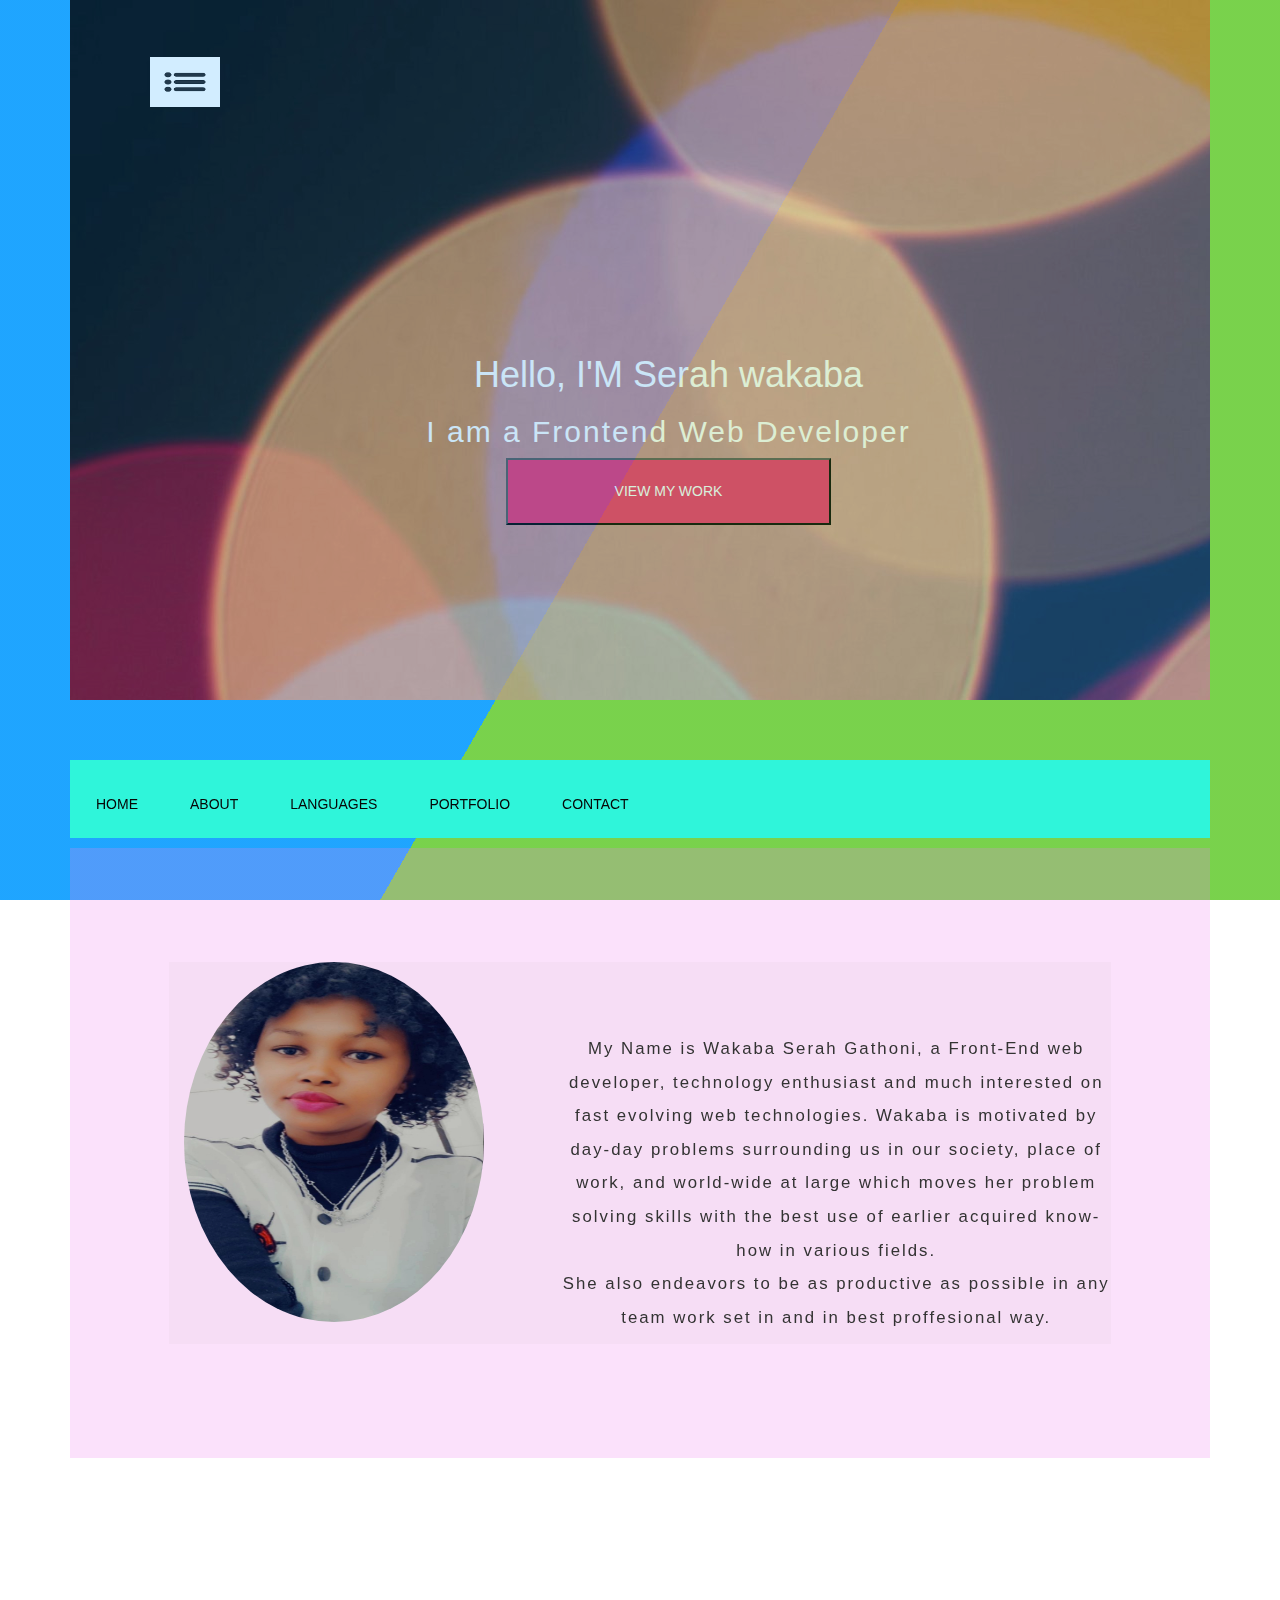
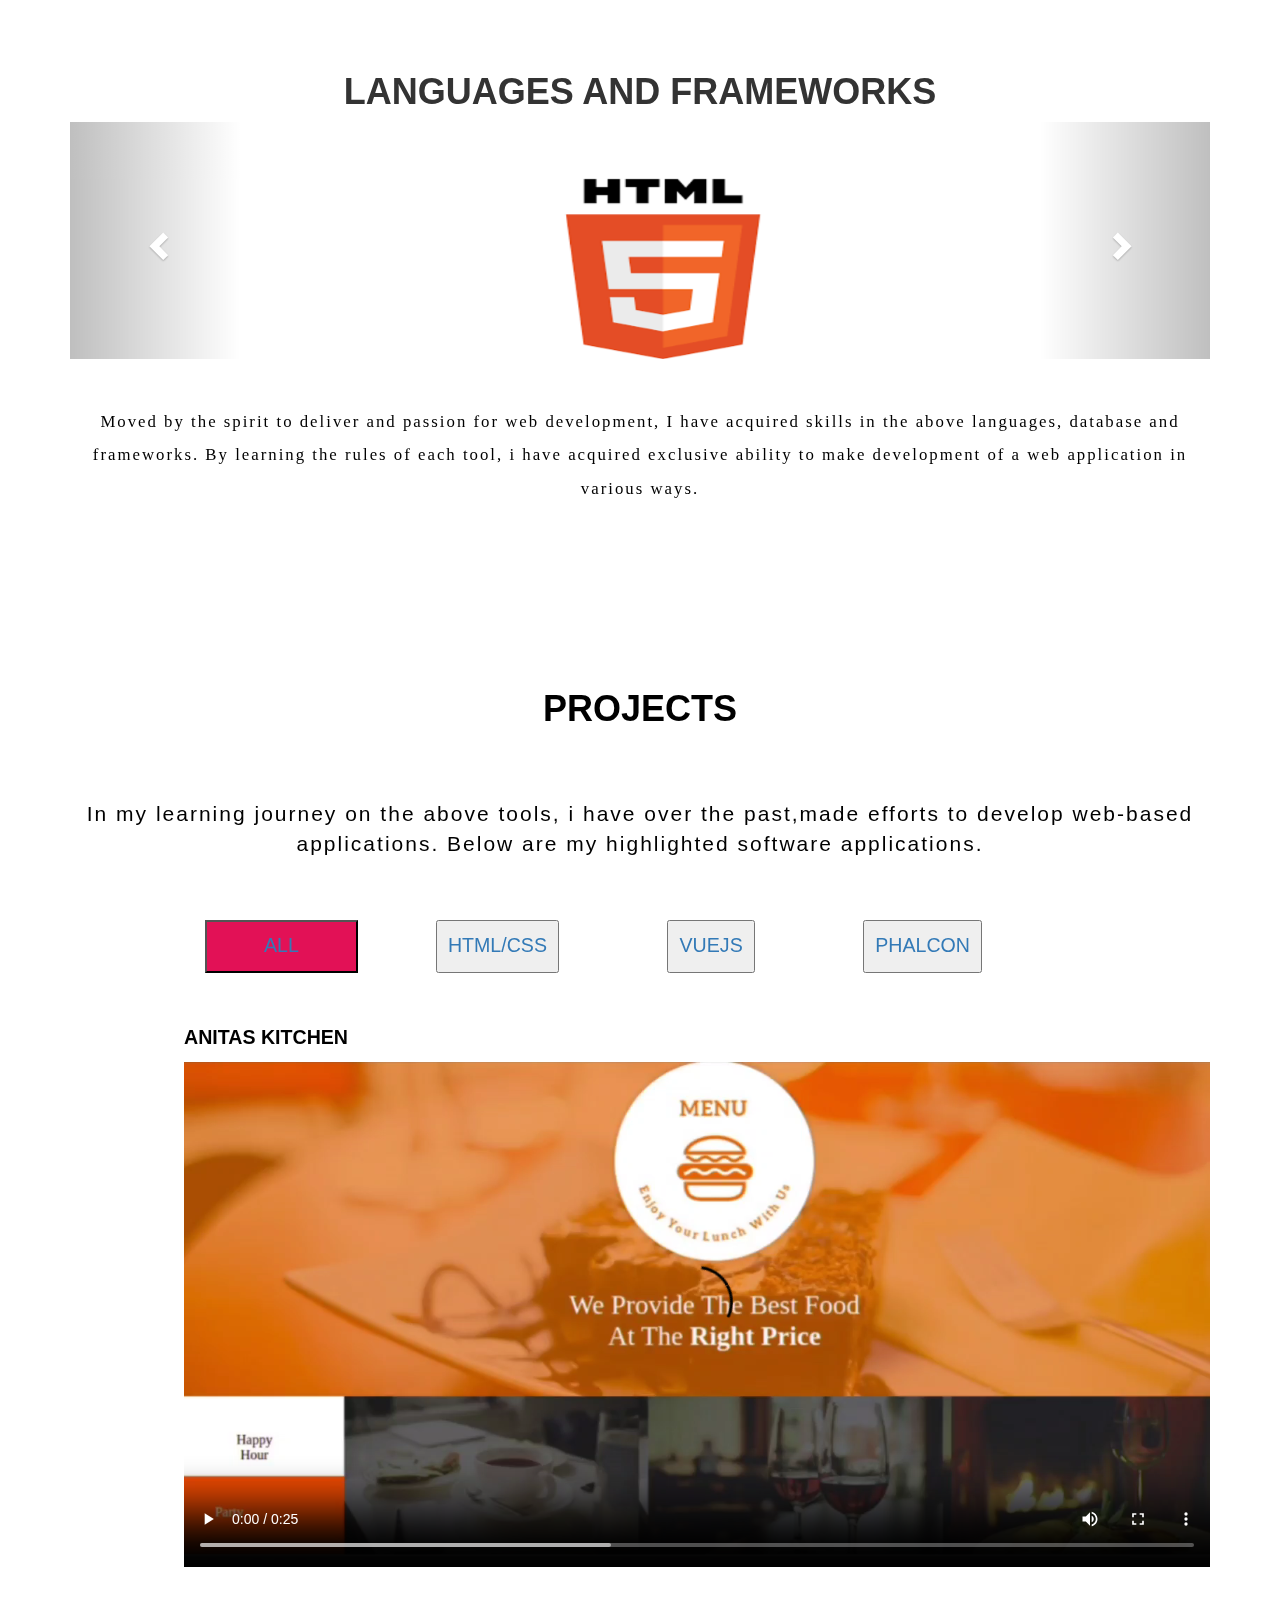
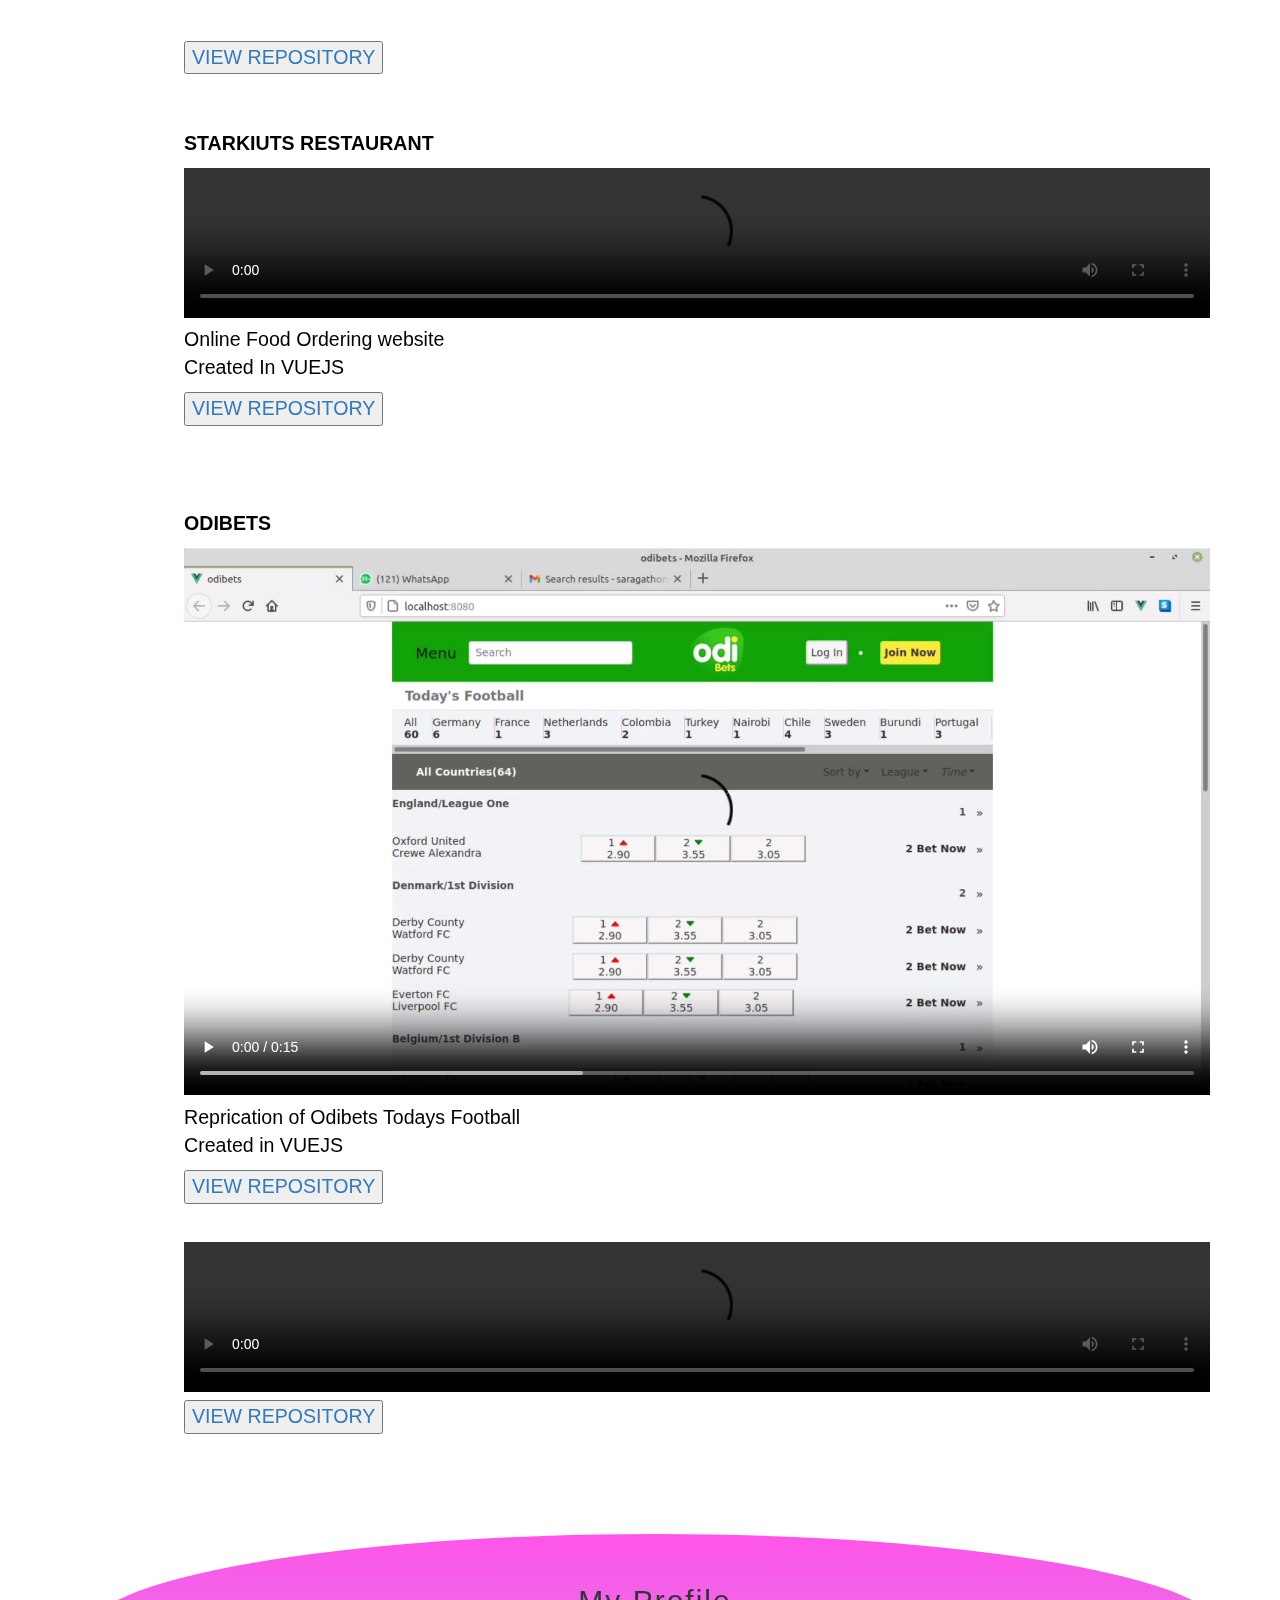
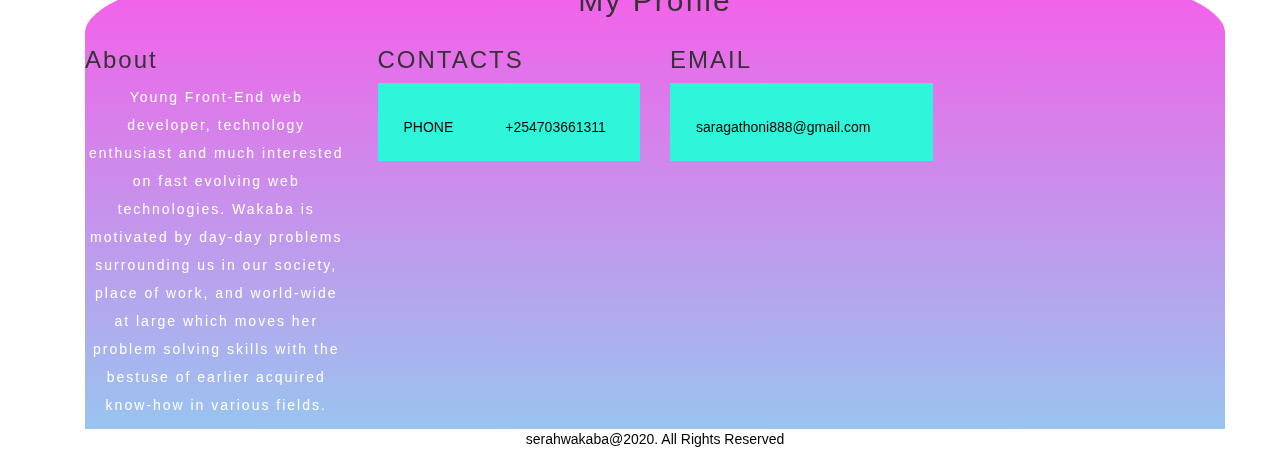
==== commit 6276d4ca: "background complete" ====
--- a/index.html
+++ b/index.html
@@ -27,6 +27,12 @@
               
             </div>
             </div>
+            <br><br><br>
+            <div class="bg"></div>
+            <div class="bg bg2"></div>
+            <div class="bg bg3"></div>
+            <div class="content">
+            </div>
             <div class="nav">
             <ul id="about">
                 <li><a class="active" href="#landing">HOME</a></li>
@@ -36,7 +42,7 @@
                 <li><a href="#contact">CONTACT</a></li>
               </ul>
             </div>
-            <div class="content">
+            <div class="contnt">
             <div class="about" id="aboutme">
 
             <div class="row" style="background-color: rgba(172, 161, 152, 0.062);">
@@ -52,7 +58,7 @@
                <div class="j" >
                       <div class="conta" >
                           <h6 style="font-size:100%;font-size: 120%;
-                          letter-spacing: 2px;opacity: 60%;
+                          letter-spacing: 2px;opacity: 600%;
                           line-height: 200%;text-align:center;font-size:120%;">My Name is Wakaba Serah Gathoni, a Front-End web developer,
                               technology enthusiast and much interested on fast evolving web technologies.
                               Wakaba is motivated by day-day problems surrounding us in our society, place of work, and world-wide at large
@@ -118,7 +124,7 @@
                 </div>
                 <p style="
                
-                font-size: medium;opacity: 60%;padding-top: 4%;
+                font-size: medium;opacity: 200%;padding-top: 4%;
                           font-size: 120%; font-family: 'montserrat' , 'sans-serif';
                           letter-spacing: 2px;color:black;
                           line-height: 200%;text-align:center;">Moved by the spirit to deliver and passion for web development,
@@ -131,7 +137,7 @@
          <div  class="projects"id="projects">
          <h1 style="text-align:center;"><b>PROJECTS</b></h1>
          <br><br><br>
-         <p id="text" style="font-size: 150%;opacity: 50%;
+         <p id="text" style="font-size: 150%;opacity: 200%;
          letter-spacing: 2px; color: #000000;
         text-align:center;justify-content:center; ">In my learning journey on the above
            tools, i have over the past,made efforts to 
@@ -183,7 +189,7 @@
 
                     </div>
                     <id id="html">
-                        <p style="color:black;"><b>STARDELIC RESTAURANT</b></p>
+                        <p ><b>STARDELIC RESTAURANT</b></p>
                       <video width="100%"  controls>
                         <source src="./images/star.mp4" type="video/mp4">
                         <source src="movie.ogg" type="video/ogg">
--- a/index.css
+++ b/index.css
@@ -209,4 +209,54 @@
     .mobile-none{
     display:none;
     }
-    }+    }
+
+
+
+    html {
+  height:100%;
+}
+
+body {
+  margin:0;
+}
+
+.bg {
+  animation:slide 3s ease-in-out infinite alternate;
+  background-image: linear-gradient(-60deg, #6c3 50%, #09f 50%);
+  bottom:0;
+  left:-50%;
+  opacity:.5;
+  position:fixed;
+  right:-50%;
+  top:0;
+  z-index:-1;
+}
+
+.bg2 {
+  animation-direction:alternate-reverse;
+  animation-duration:4s;
+}
+
+.bg3 {
+  animation-duration:5s;
+}
+
+
+
+h1 {
+  font-family:monospace;
+}
+
+@keyframes slide {
+  0% {
+    transform:translateX(-25%);
+  }
+  100% {
+    transform:translateX(25%);
+  }
+}
+
+
+
+    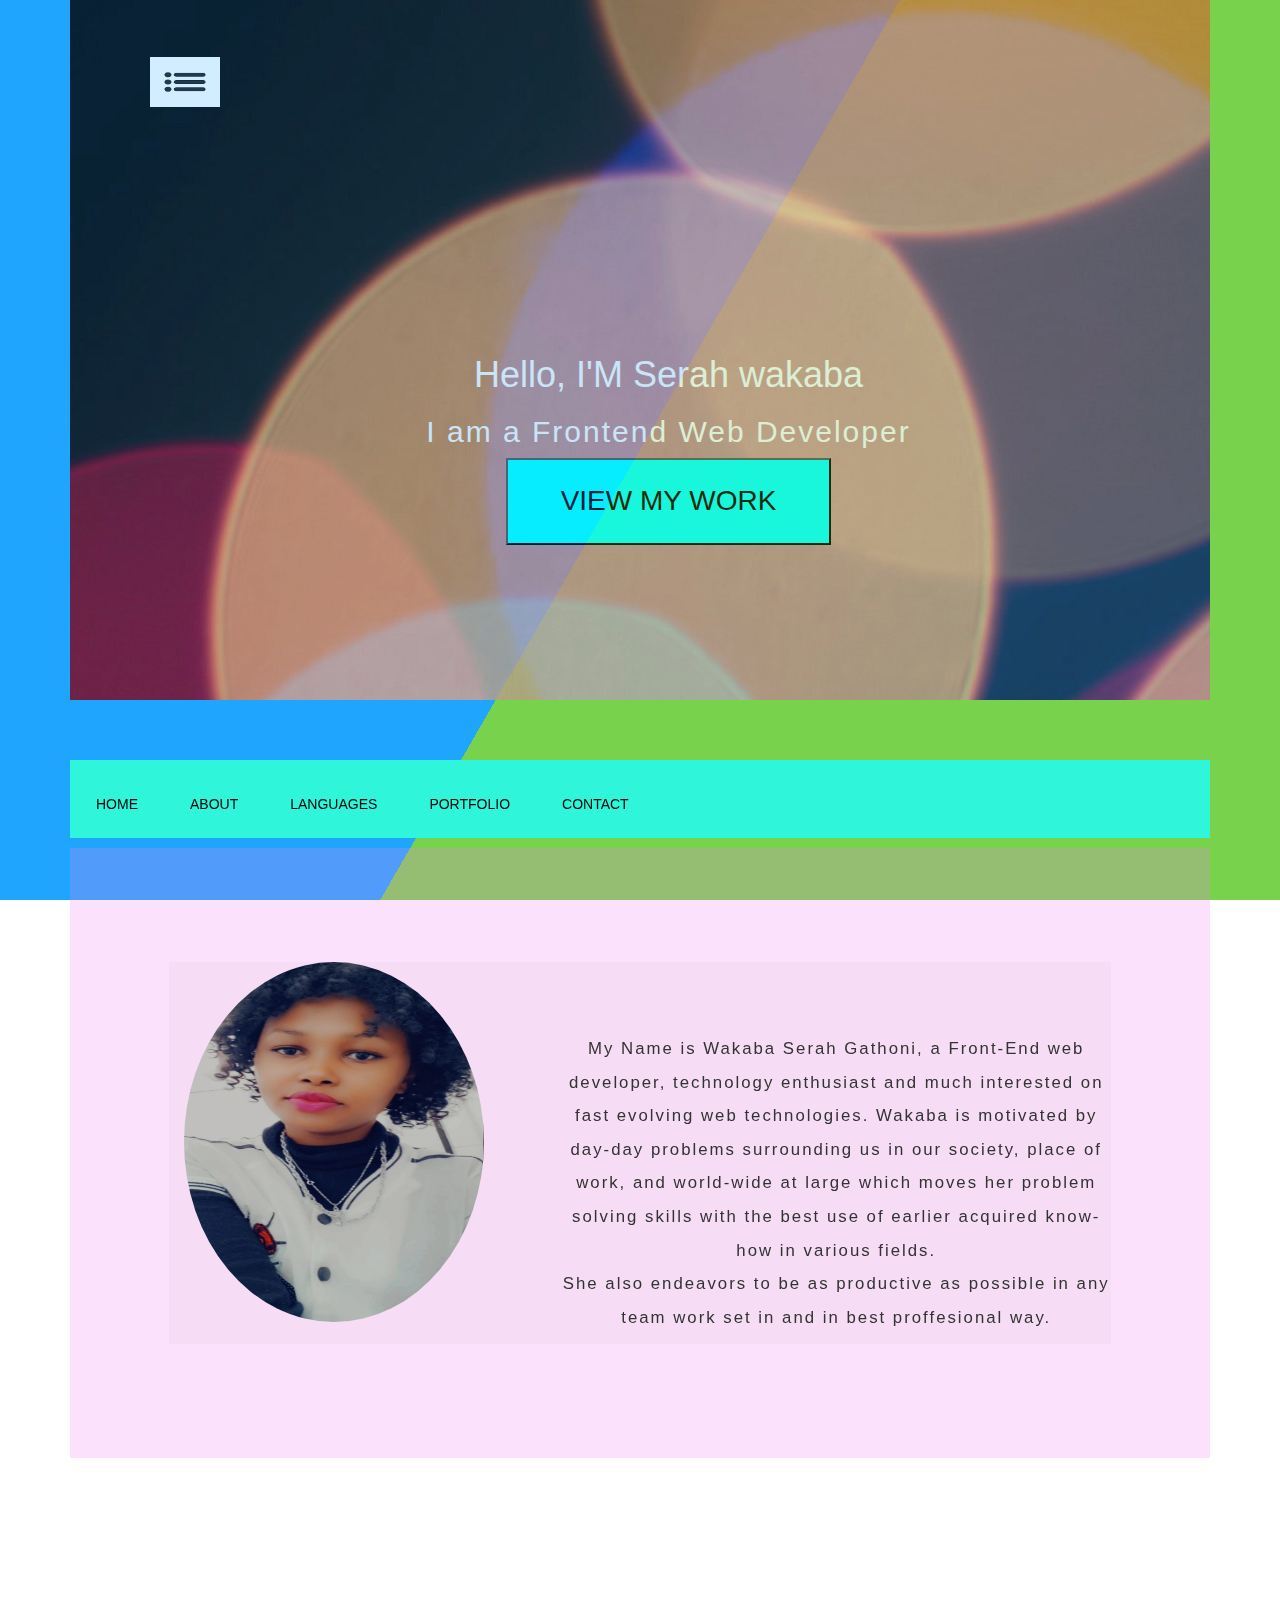
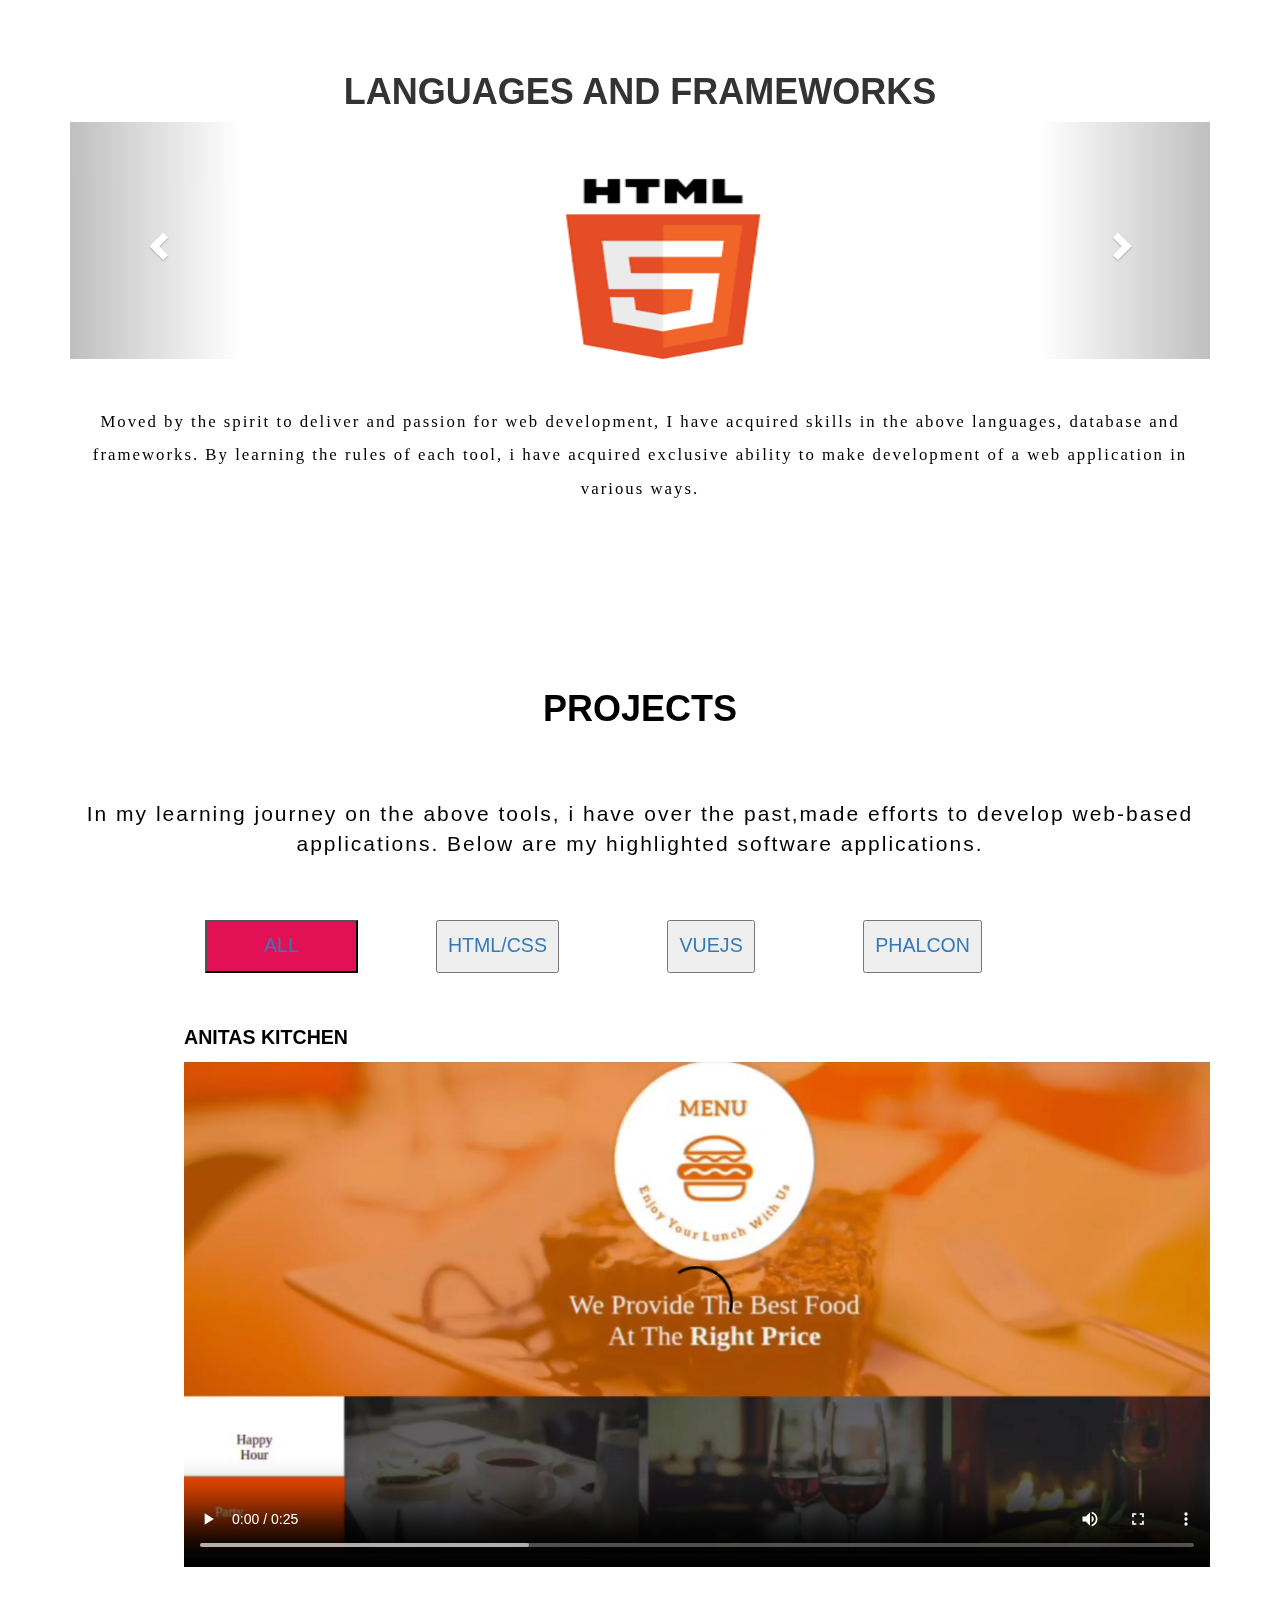
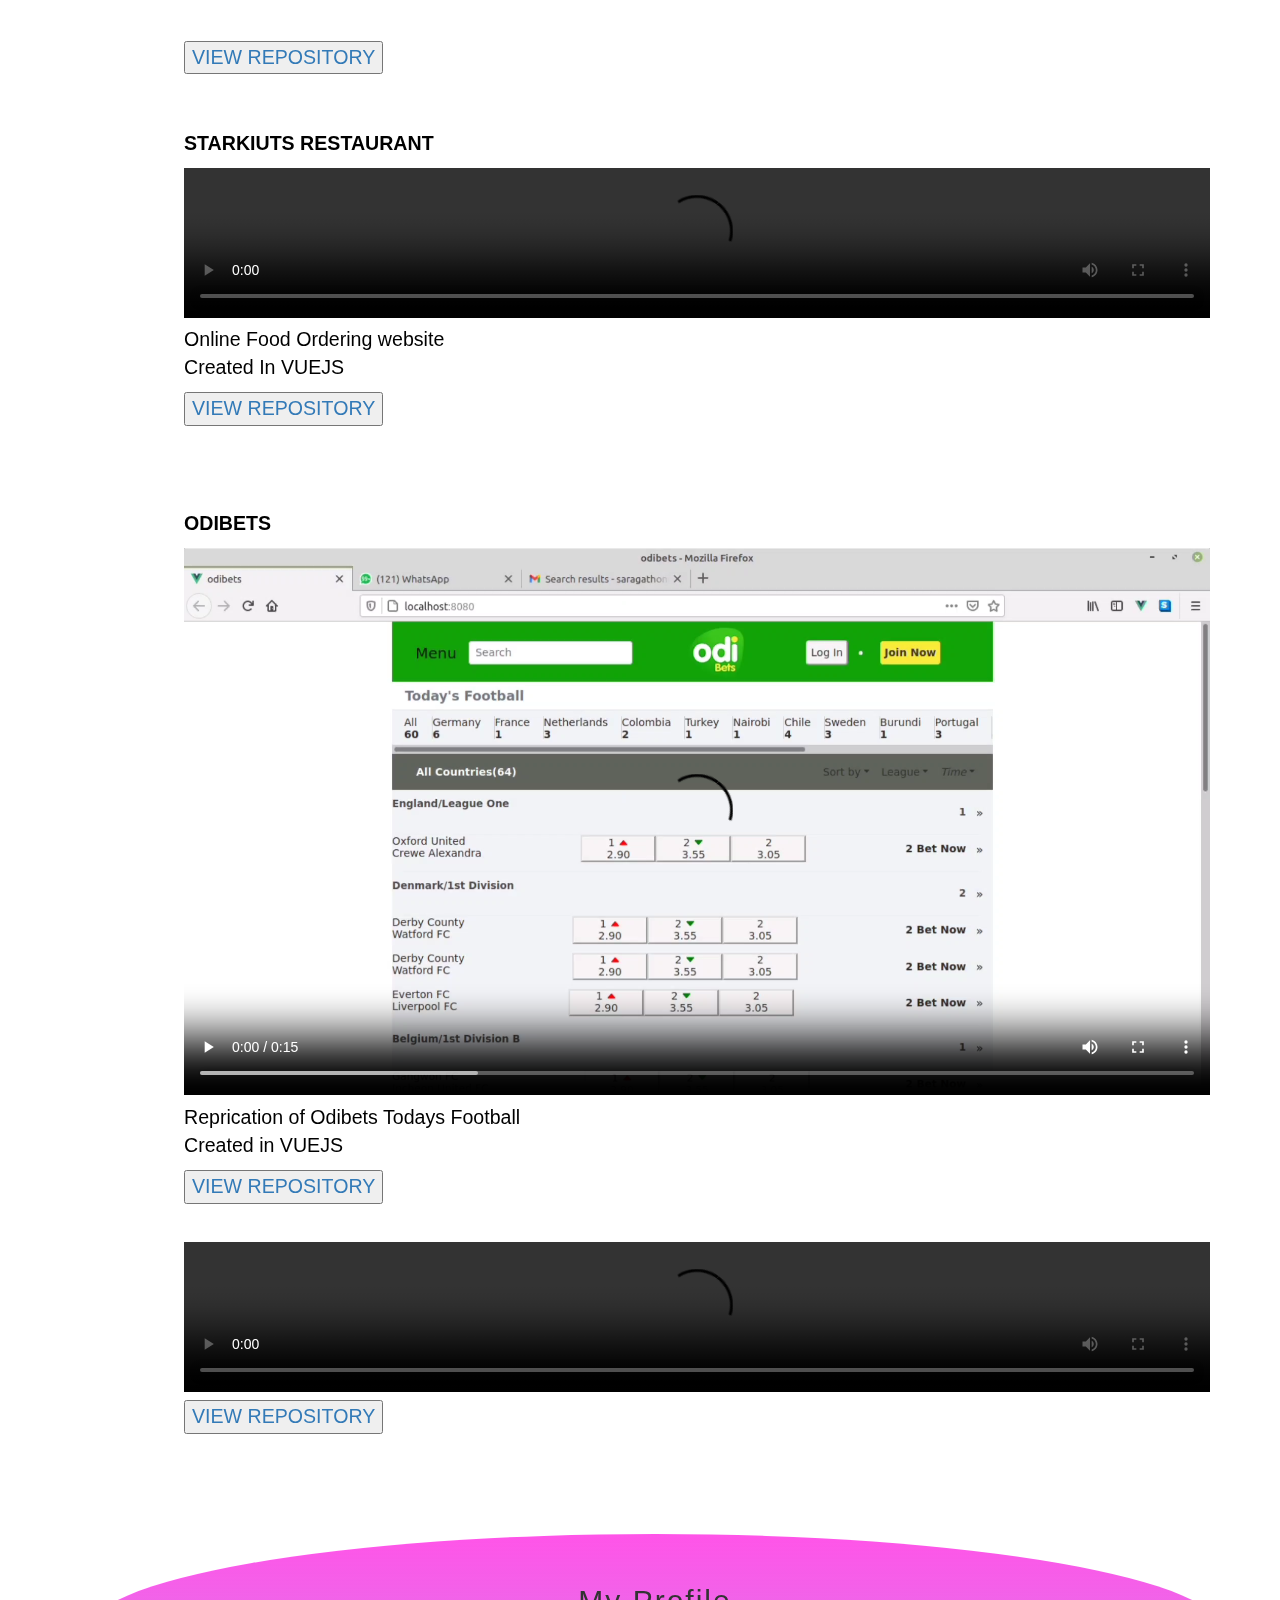
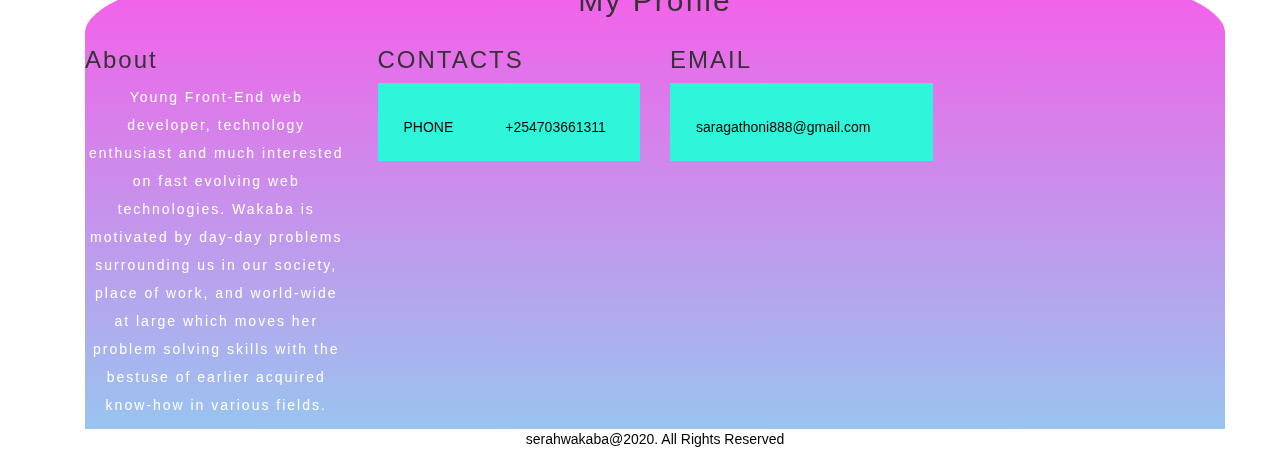
==== commit 1d411e60: "background commit" ====
--- a/index.html
+++ b/index.html
@@ -23,7 +23,7 @@
 
               <h1>Hello, I'M Serah wakaba</h1>
                 <h2>I am a Frontend Web Developer</h2>
-              <a href="#about"> <button class="button4" style="height:40%;color:aliceblue;padding:2%; width:30%; background-color:rgb(228, 49, 108);">VIEW MY WORK </button> </a> </div>
+              <a href="#about"> <button class="button4" style="height:40%;color:black; font-size:200%; padding:2%; width:30%; background-color:aqua">VIEW MY WORK </button> </a> </div>
               
             </div>
             </div>
@@ -235,9 +235,7 @@
                      
                     </ul>
                   </div>
-                
-                  
-                  </div>
+                 </div>
                 </div>
               </div>
                 <div class="col-md-12" style="color: black">
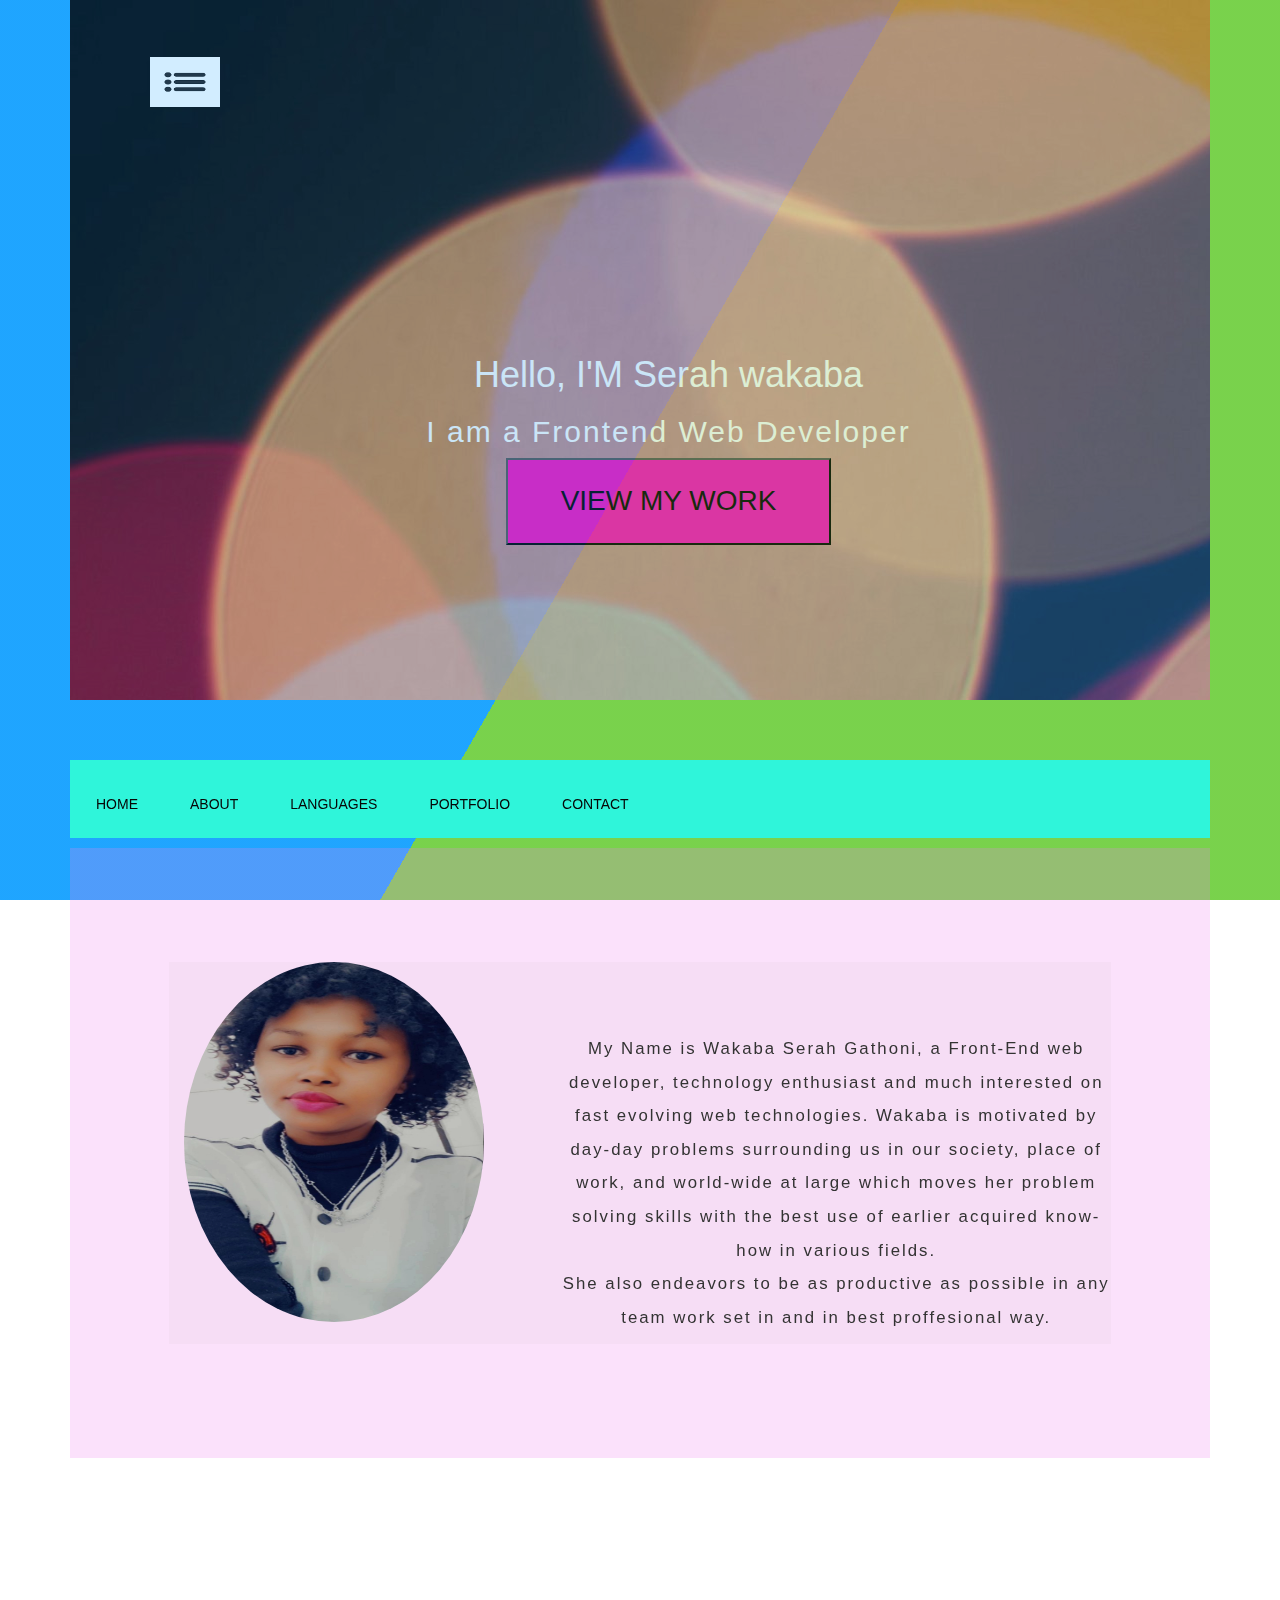
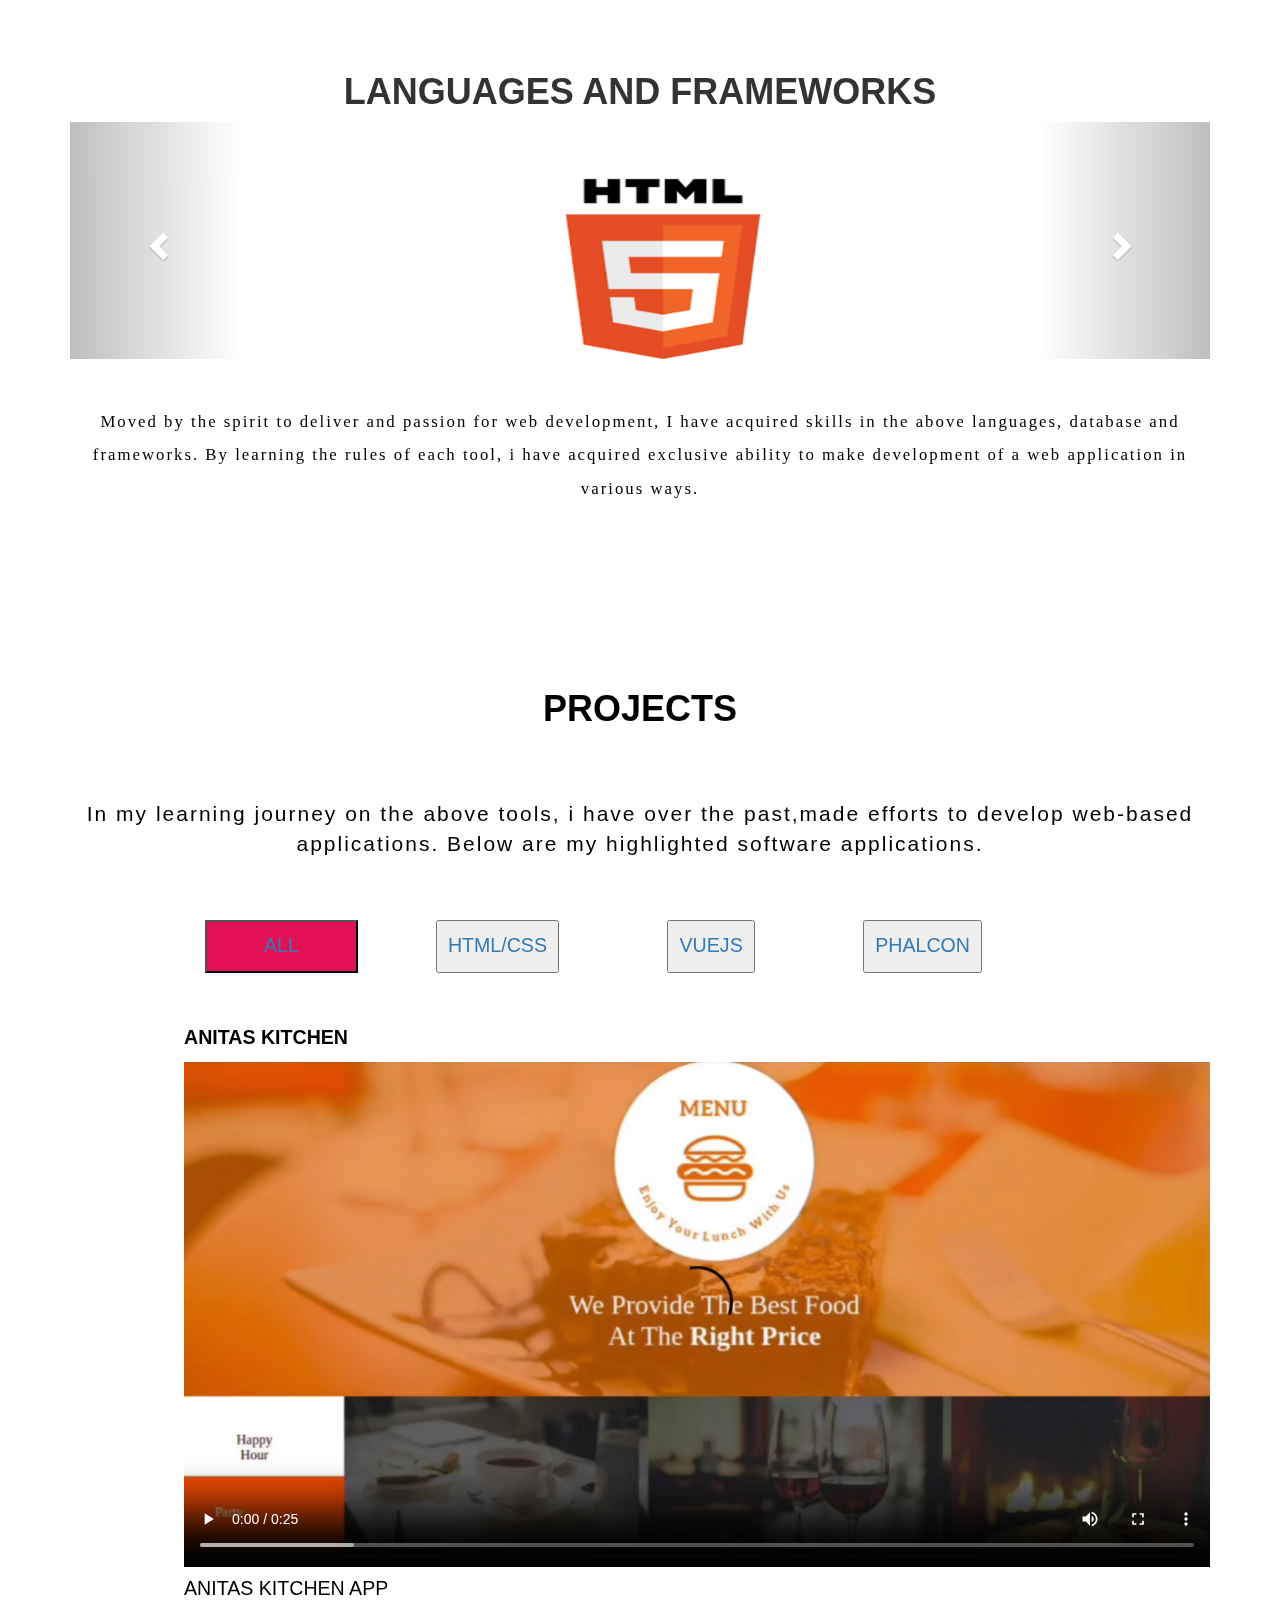
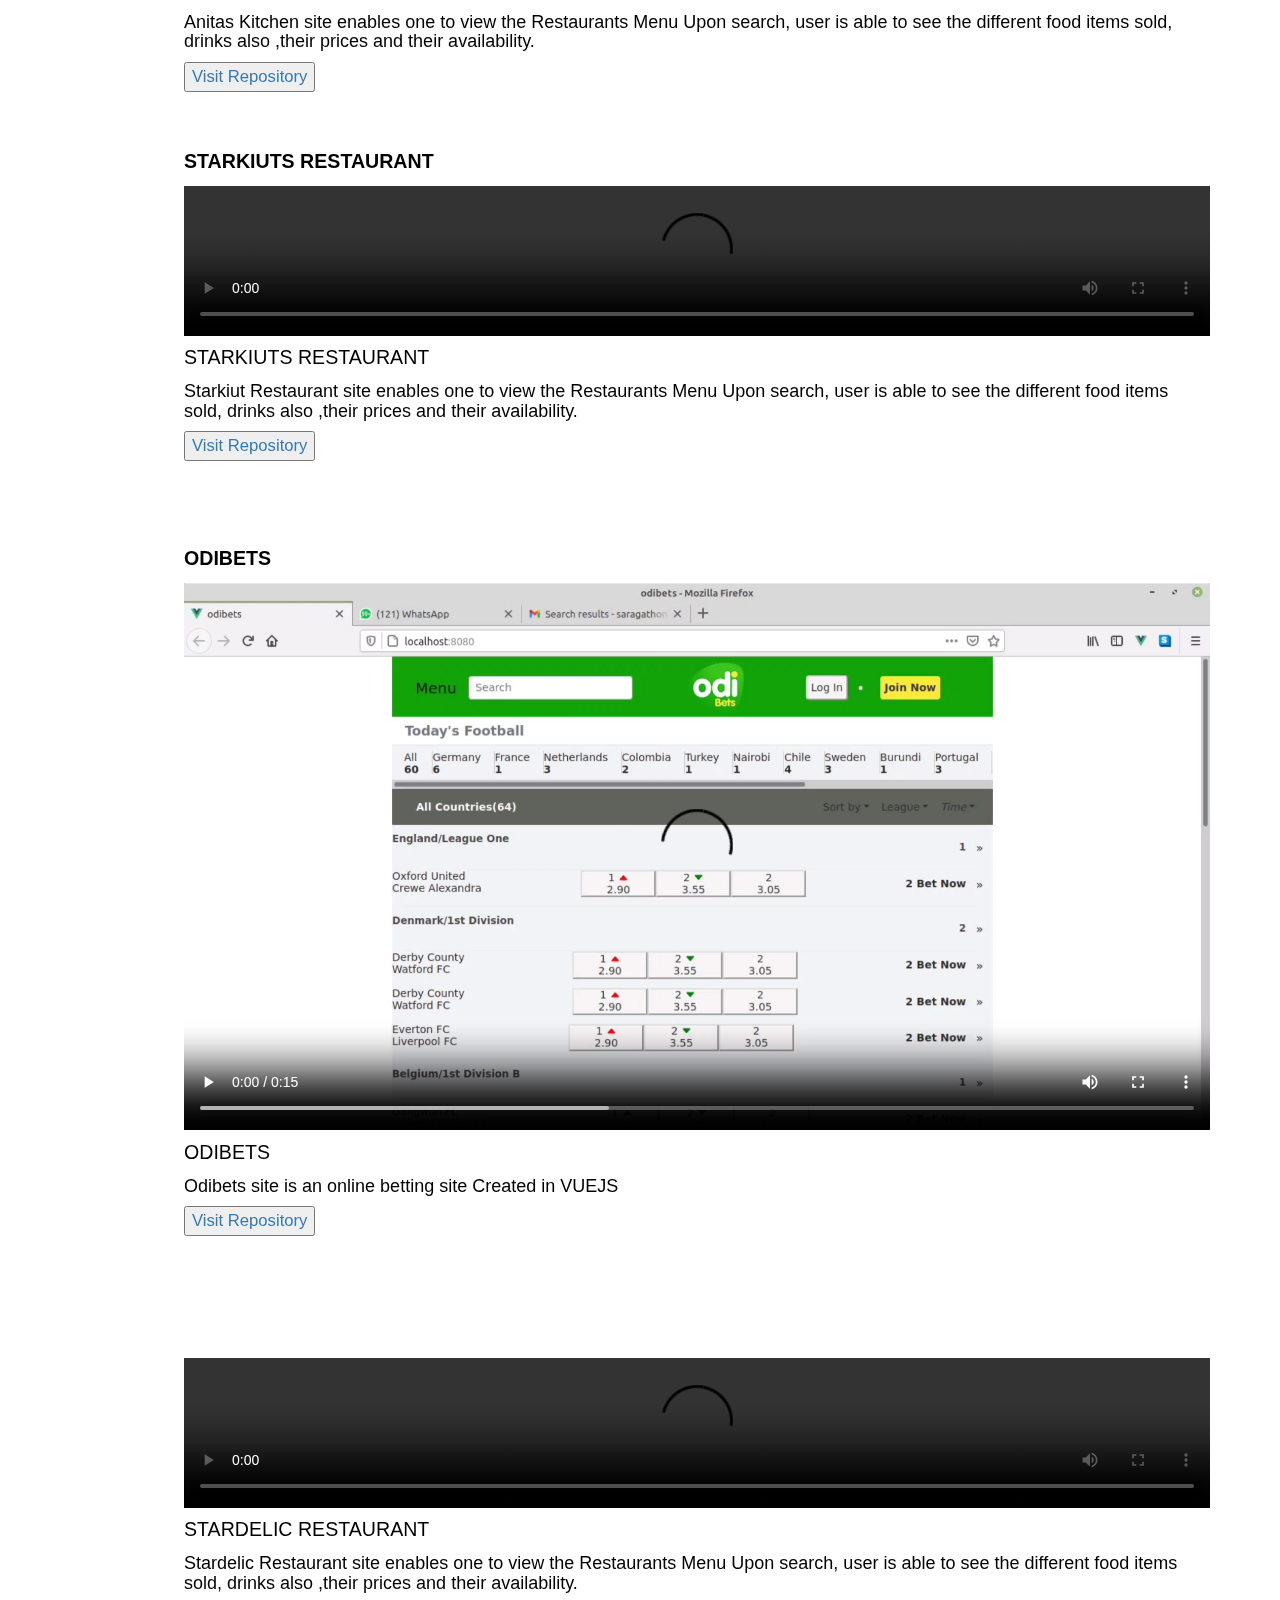
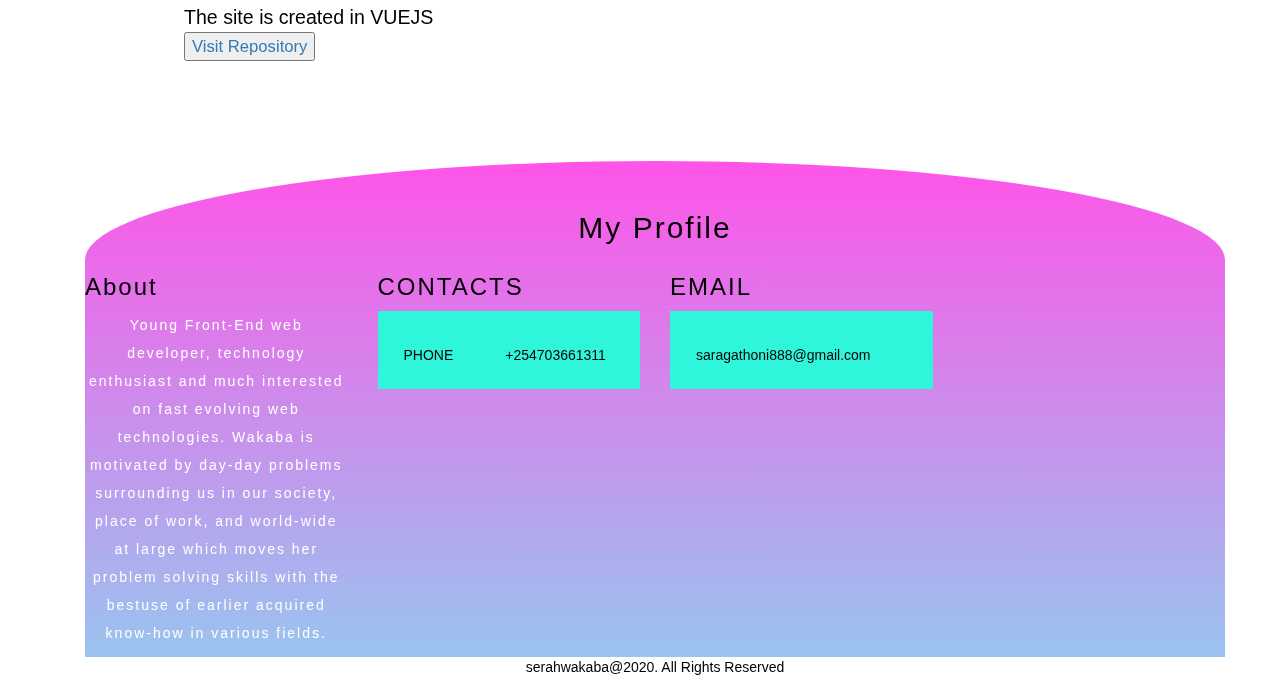
==== commit d3271140: "projects commit" ====
--- a/index.html
+++ b/index.html
@@ -23,7 +23,7 @@
 
               <h1>Hello, I'M Serah wakaba</h1>
                 <h2>I am a Frontend Web Developer</h2>
-              <a href="#about"> <button class="button4" style="height:40%;color:black; font-size:200%; padding:2%; width:30%; background-color:aqua">VIEW MY WORK </button> </a> </div>
+              <a href="#about"> <button class="button4" style="height:40%;color:black; font-size:200%; padding:2%; width:30%; background-color:rgb(243, 16, 186)">VIEW MY WORK </button> </a> </div>
               
             </div>
             </div>
@@ -156,8 +156,17 @@
                         <source src="g.mp4" type="video/mp4">
                         Your browser does not support the video tag.
                       </video>
-                      <p>Anitas Kitchen site enables one to view the Restaurants Menu.<br> It shows diffrent foods offered and drinks for breakfast lunch and super</p>
-                      <a href="https://serahwakaba.github.io/Anitas-Kitchen-project/"><button>VIEW REPOSITORY</button></a>
+                      <div class="card">
+                        <div class="card-body">
+                            <span class="card-title">ANITAS KITCHEN APP</span>
+                            <h4 class="card-text"> Anitas Kitchen site enables one to view the Restaurants Menu Upon search, user is able to see the different food items sold, drinks also ,their prices and their availability.</h4>
+                        </div>
+                        <div class="card-footer">
+                            <small class="text-muted"><button class="ui olive basic button"><a
+                                        href="https://serahwakaba.github.io/Anitas-Kitchen-project/">Visit
+                                        Repository</a></button></small>
+                        </div>
+                    </div>
 
                     </div>
                     <br><br>
@@ -169,12 +178,17 @@
                         Your browser does not support the video tag.
                       </video>
                     </div>
-                    <div class="project">
-                      <p style="color:black;"> Online Food Ordering website<br>
-                    Created In VUEJS</p>
-                      <a href="https://serahwakaba.github.io/Anitas-Kitchen-project/"><button>VIEW REPOSITORY</button></a>
-
-                    </div>
+                    <div class="card">
+                      <div class="card-body">
+                          <span class="card-title">STARKIUTS RESTAURANT</span>
+                          <h4 class="card-text">Starkiut Restaurant site enables one to view the Restaurants Menu Upon search, user is able to see the different food items sold, drinks also ,their prices and their availability.</h4>
+                        </div>
+                      <div class="card-footer">
+                          <small class="text-muted"><button class="ui olive basic button"><a
+                                      href="https://serahwakaba.github.io/Anitas-Kitchen-project/">Visit
+                                      Repository</a></button></small>
+                      </div>
+                  </div>
                     <br><br><br>
                     <div id="odi">
                         <p style="color:black;"><b>ODIBETS</b></p>
@@ -183,11 +197,18 @@
                         <source src="movie.ogg" type="video/ogg">
                         Your browser does not support the video tag.
                       </video>
-                      <p style="color:black;">Reprication of Odibets Todays Football<br>
-                    Created in VUEJS</p>
-                      <a href="https://serahwakaba.github.io/Anitas-Kitchen-project/"><button>VIEW REPOSITORY</button></a>
-
-                    </div>
+                      <div class="card">
+                        <div class="card-body">
+                            <span class="card-title">ODIBETS</span>
+                            <h4 class="card-text">Odibets site is an online betting site Created in VUEJS 
+                          </div>
+                        <div class="card-footer">
+                            <small class="text-muted"><button class="ui olive basic button"><a
+                                        href="https://serahwakaba.github.io/Anitas-Kitchen-project/">Visit
+                                        Repository</a></button></small>
+                        </div>
+                    </div>
+                    <br><br><br>
                     <id id="html">
                         <p ><b>STARDELIC RESTAURANT</b></p>
                       <video width="100%"  controls>
@@ -195,8 +216,18 @@
                         <source src="movie.ogg" type="video/ogg">
                         Your browser does not support the video tag.
                       </video>
-                      <a href="https://serahwakaba.github.io/Anitas-Kitchen-project/"><button>VIEW REPOSITORY</button></a>
-
+                      <div class="card">
+                        <div class="card-body">
+                            <span class="card-title">STARDELIC RESTAURANT</span>
+                            <h4 class="card-text">Stardelic Restaurant site enables one to view the Restaurants Menu Upon search, user is able to see the different food items sold, drinks also ,their prices and their availability.</h4>
+                             The site is created in VUEJS
+                          </div>
+                        <div class="card-footer">
+                            <small class="text-muted"><button class="ui olive basic button"><a
+                                        href="https://serahwakaba.github.io/Anitas-Kitchen-project/">Visit
+                                        Repository</a></button></small>
+                        </div>
+                    </div>
                     </id>
                  </div>
 
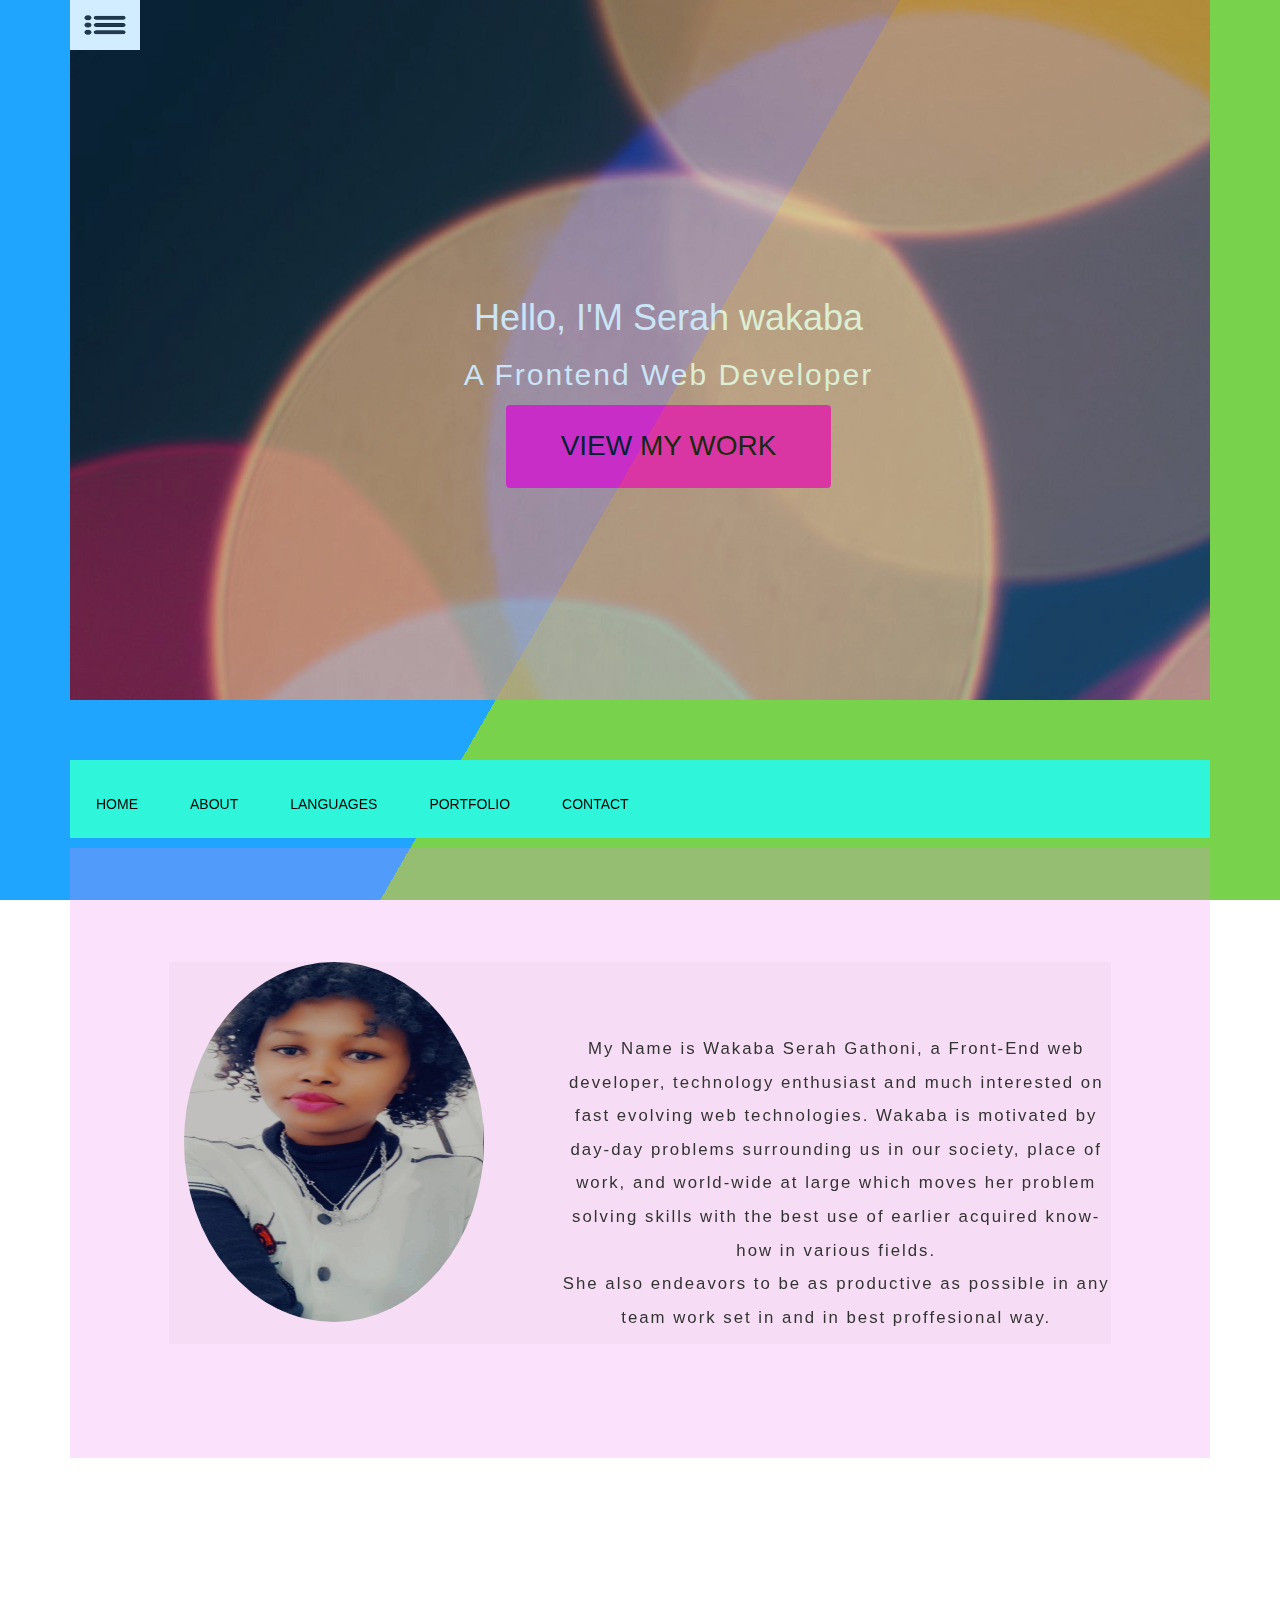
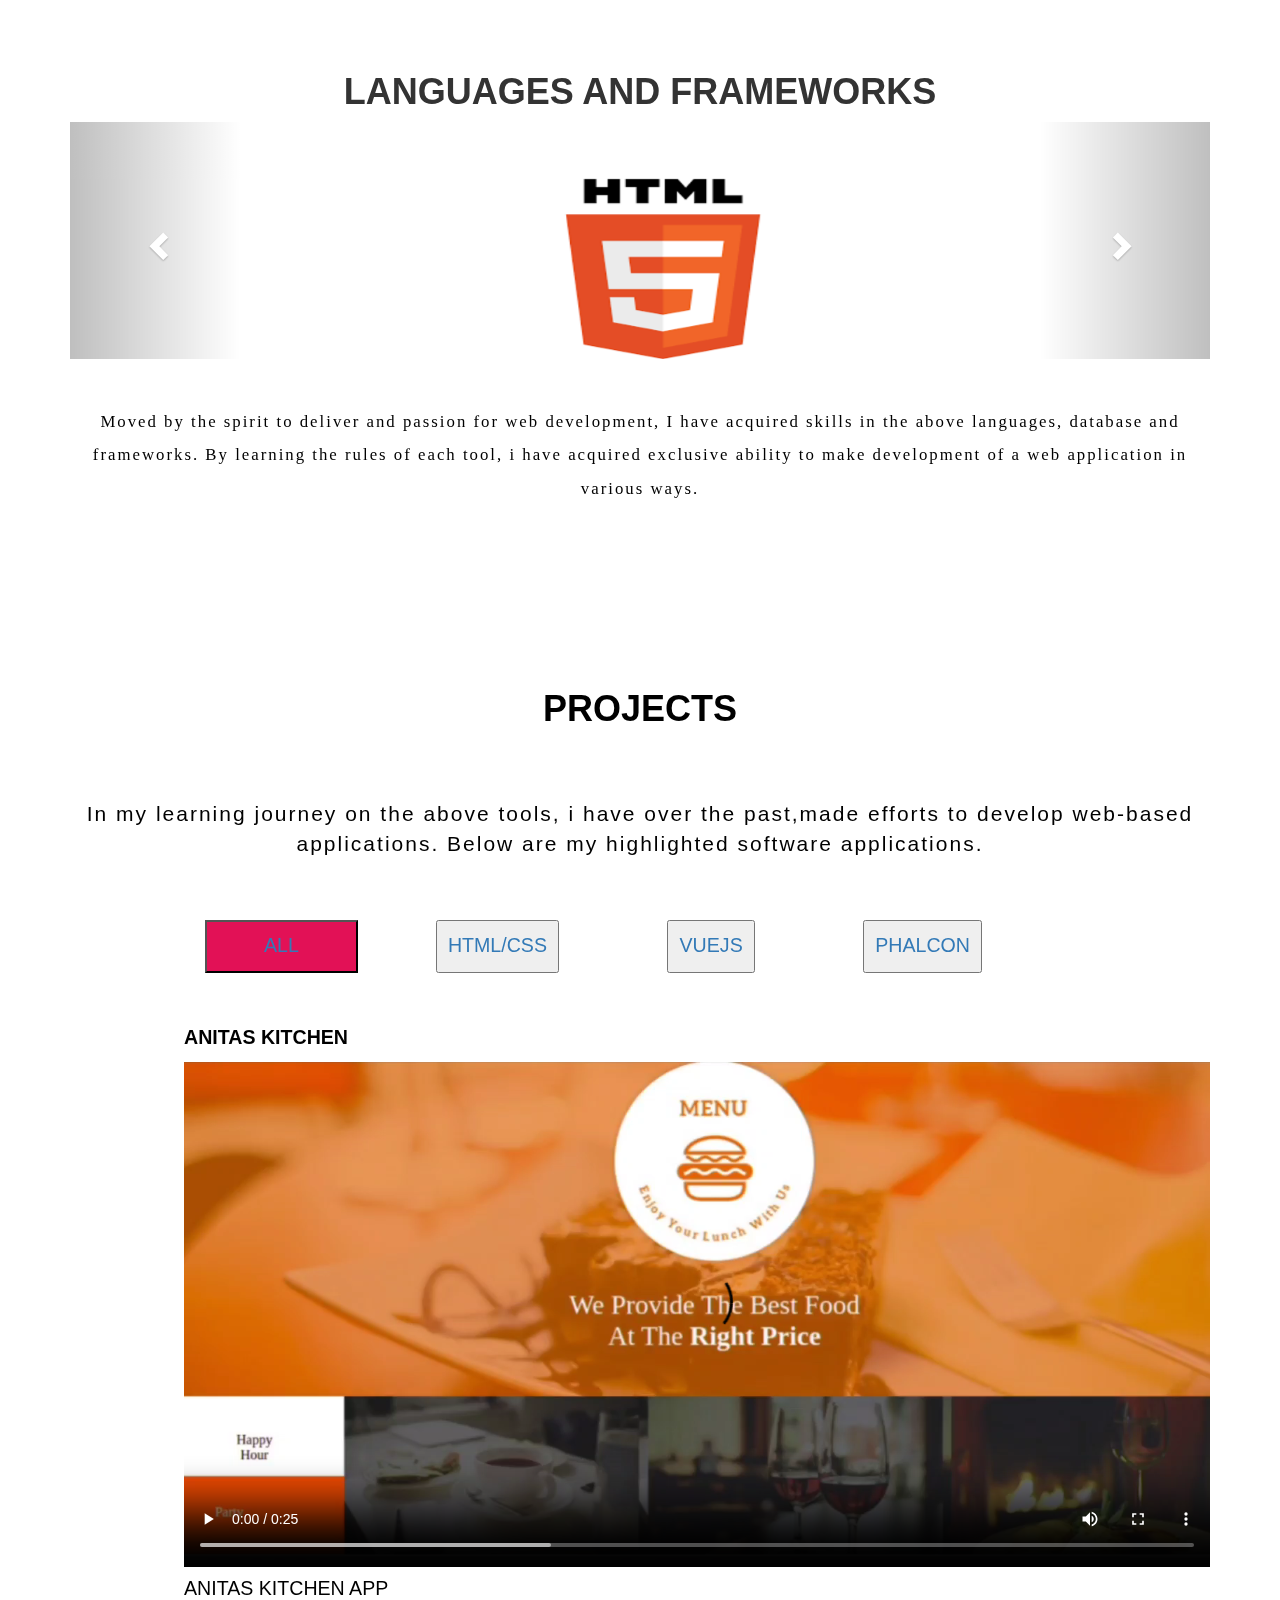
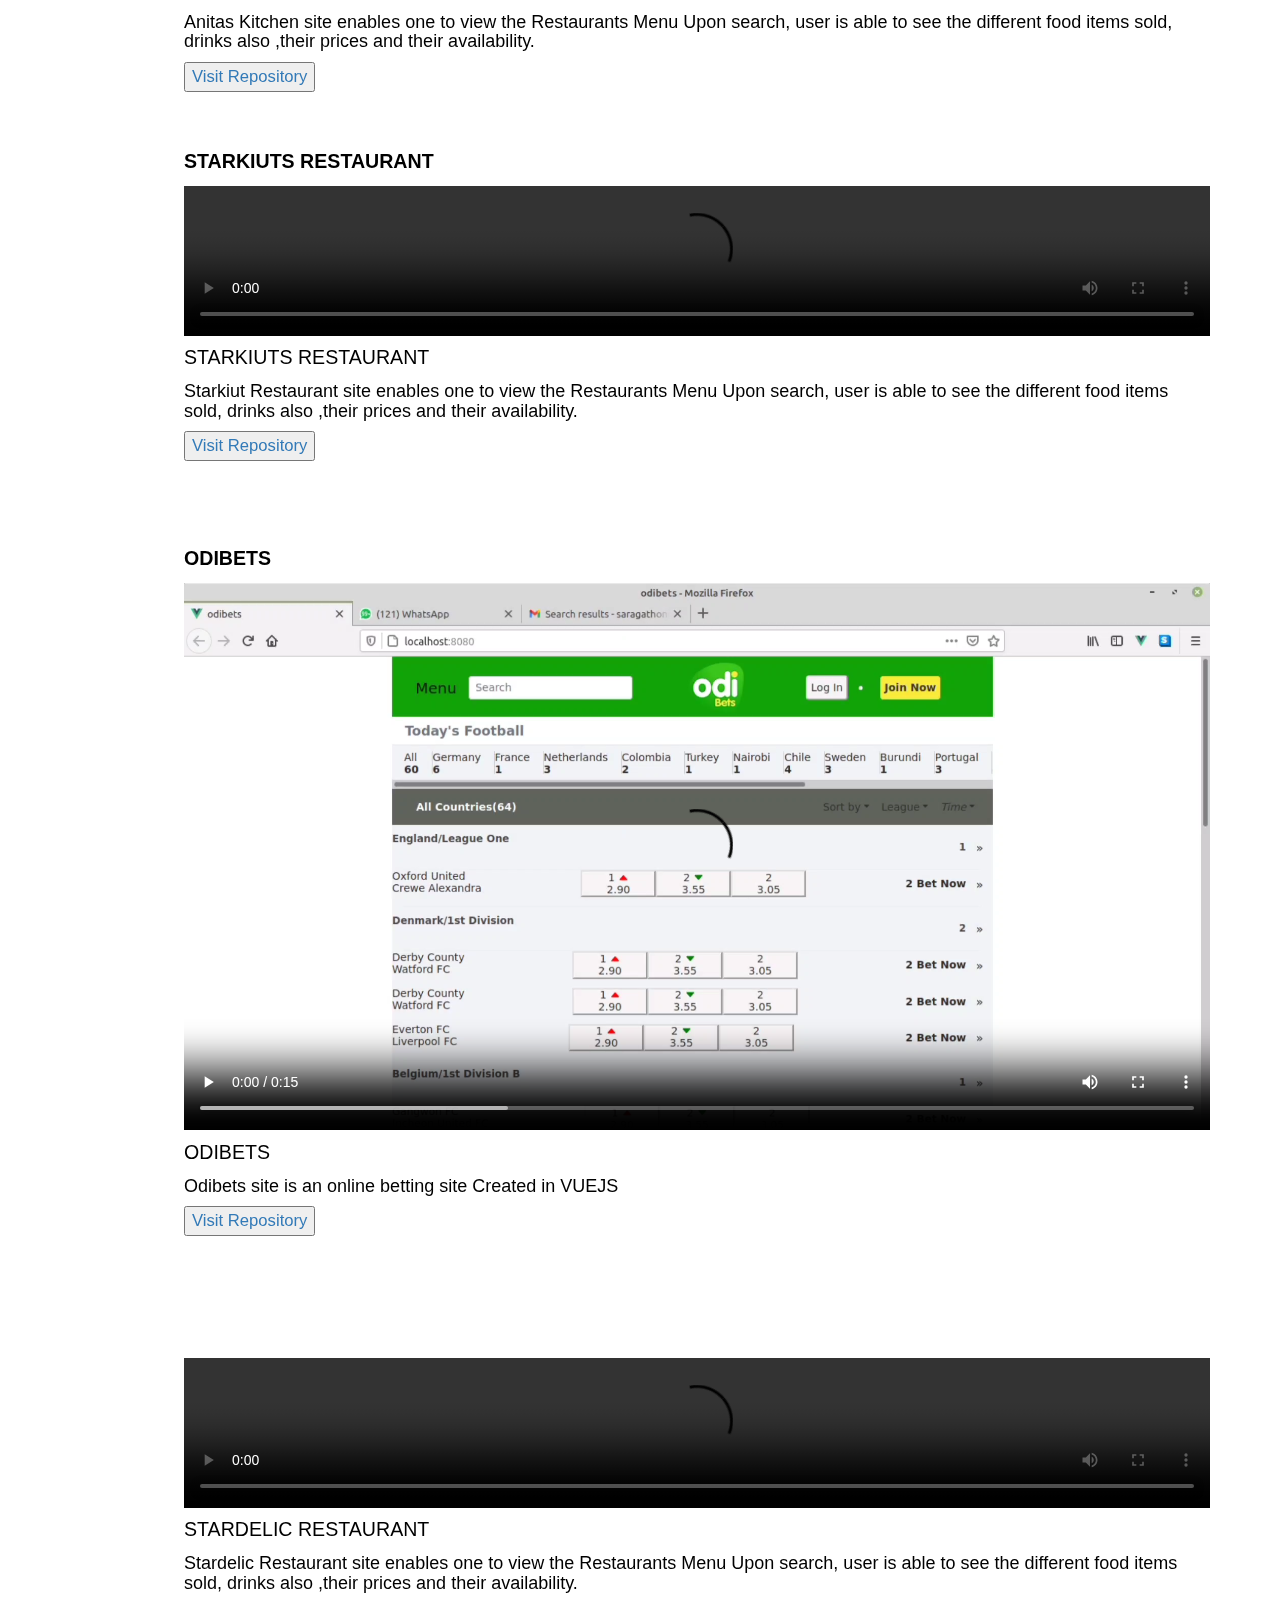
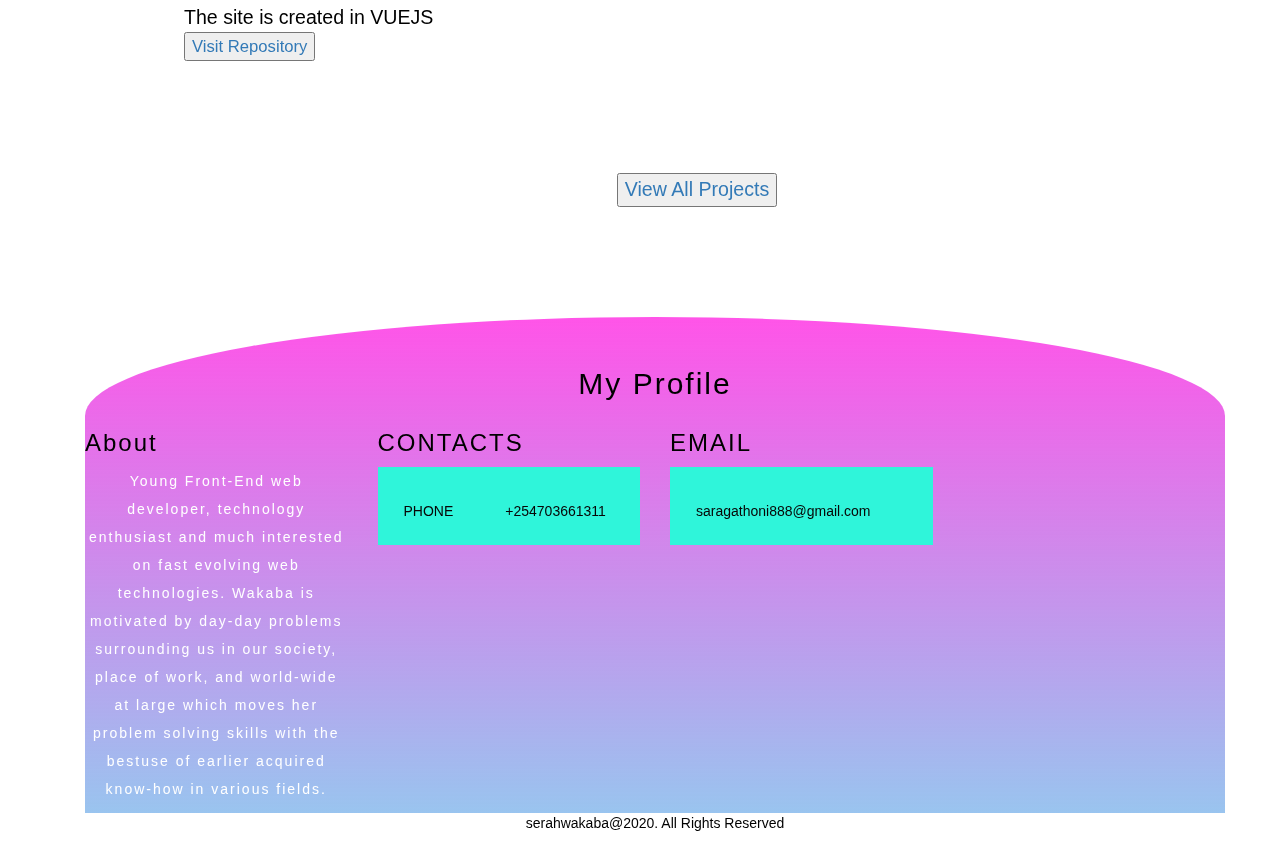
==== commit a94f89e8: "other repos" ====
--- a/index.html
+++ b/index.html
@@ -22,8 +22,17 @@
             <div class="intro">
 
               <h1>Hello, I'M Serah wakaba</h1>
-                <h2>I am a Frontend Web Developer</h2>
-              <a href="#about"> <button class="button4" style="height:40%;color:black; font-size:200%; padding:2%; width:30%; background-color:rgb(243, 16, 186)">VIEW MY WORK </button> </a> </div>
+                <h2>A Frontend Web Developer</h2>
+              <a href="#about"> <button class="btn" style="background-color: #f4511e;
+                border: none;
+                color: white;
+                padding: 16px 32px;
+                text-align: center;
+                font-size: 16px;
+                margin: 4px 2px;
+                opacity: 1;
+                transition: 0.3s;
+              height:40%;color:black; font-size:200%; padding:2%; width:30%; background-color:rgb(243, 16, 186)">VIEW MY WORK </button> </a> </div>
               
             </div>
             </div>
@@ -230,6 +239,14 @@
                     </div>
                     </id>
                  </div>
+                 <br><br><br>
+                 <div class="mre" style="text-align: center">
+                 <p> MORE REPOSITORIES:<br><button class="u" style="text-align:center;"><a
+                  href="https://github.com/Serahwakaba">View All Projects</a></button></p>
+                </div>
+
+      <!--SKILLS BAR-->
+
 
 
          </div>
--- a/index.css
+++ b/index.css
@@ -19,6 +19,18 @@
 .round{
     border-radius:60%;
     border-style: solid;
+}
+.button4{
+    background-color: #f4511e;
+  border: none;
+  color: white;
+  padding: 16px 32px;
+  text-align: center;
+  font-size: 16px;
+  margin: 4px 2px;
+  opacity: 1;
+  transition: 0.3s;
+}
 }
 
 .logo{
